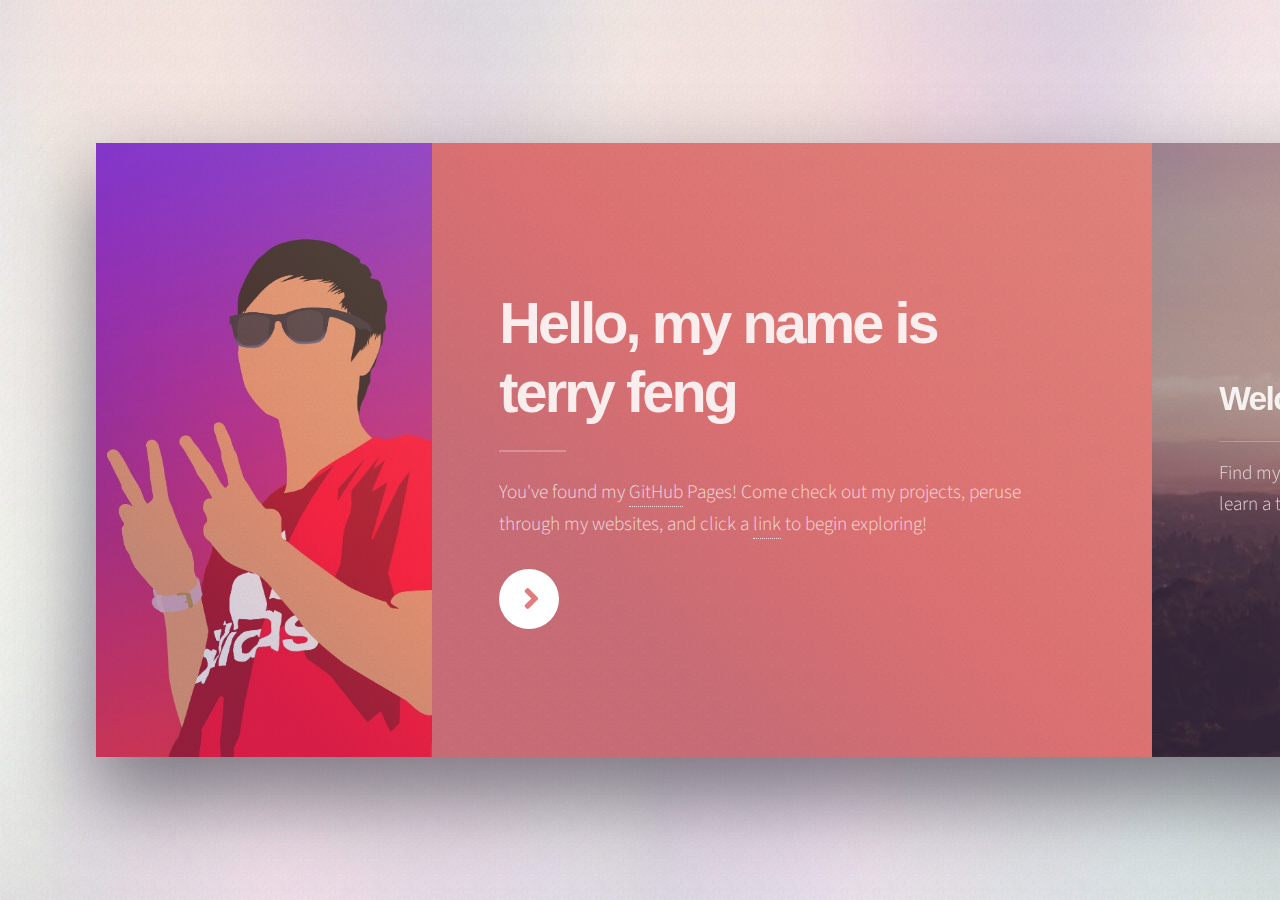
==== index.html @ 30b6f48f "website ui redesign" ====
<!DOCTYPE HTML>
<html lang="en">
<!--
	Ethereal by HTML5 UP
	html5up.net | @ajlkn
	Free for personal and commercial use under the CCA 3.0 license (html5up.net/license)
-->
<html>
	<head>
		<title>terry feng</title>
		<meta charset="utf-8" />
		<meta name="viewport" content="width=device-width, initial-scale=1, user-scalable=no" />
        <link rel="stylesheet" href="assets/css/main.css" />
        <link rel="shortcut icon" type="image/x-icon" href="favicon.ico" />
		<noscript><link rel="stylesheet" href="assets/css/noscript.css" /></noscript>
	</head>
	<body class="is-preload">

		<!-- Page Wrapper -->
			<div id="page-wrapper">

				<!-- Wrapper -->
					<div id="wrapper">

						<!-- Panel (Banner) -->
							<section class="panel banner right">
								<div class="content color2-alt span-3-75">
									<h1 class="major">Hello, my name is<br />
									terry feng</h1>
                                    <p>You've found my <a href="https://github.com/terryzfeng" target="_blank">GitHub</a> Pages! Come check out my projects, peruse through my websites, and click a <a href="#first">link</a> to begin exploring!</p>
									<ul class="actions">
										<li><a href="#first" class="button primary color2 circle icon solid fa-angle-right">Next</a></li>
									</ul>
								</div>
								<div class="image filtered span-1-75" data-position="25% 25%">
									<img src="personal_images/minimal.jpg" alt="minimal profile" />
								</div>
							</section>

						<!-- Panel (Spotlight) -->
							<section class="panel spotlight medium left" id="first">
								<div class="content span-7">
                                    <h2 class="major">Welcome to the Project Gallery!</h2>
                                    <p>Find my latest repositories, check out some of my archived work, or learn a thing or two about me, design, and code!</p>
								</div>
								<div class="image filtered tint span-1-75" data-position="25% 25%">
									<img src="personal_images/bg.jpg" alt="tree on mountain">
								</div>
                            </section>

                        <!-- Panel Websites-->
                            <section class="panel">
								<div class="intro color1">
                                    <h2 class="major">Websites</h2>
                                    <p>Website projects that I've been working on. Everything from ReactJS to just the good ol HTML/CSS.</p>
                                </div>
                            </section>

                            <!-- Panel (Spotlight) -->
							<section class="panel spotlight large left">
								<div class="content span-5">
                                    <h2 class="major">Feed a Star-Nosed Mole</h2>
                                    <strong>A cute browser game powered simply on JavaScript</strong>
                                    <p>Based off the hit classic <em>Whack-a-Mole</em>! Play as Tweedly, the bird, and feed cute, starving, and ever impatient (!) star-nosed moles. Fill up Sam, the worm meter, as you fill up these cute little moles by feeding them worm treats. There's plenty of worms to go around so keep everyone happy! </p>
									<ul class="actions">
										<li><a href="https://terryzfeng.github.io/feed-a-star-nosed-mole" class="button primary color2" target="_blank">Play</a></li>
                                        <li><a href="https://github.com/terryzfeng/feed-a-star-nosed-mole" class="button" target="_blank">GitHub</a></li>
                                    </ul>
								</div>
								<div class="image filtered tinted" data-position="top right">
									<img src="personal_images/feedmole.jpg" alt="" />
								</div>
							</section>
						<!-- Panel (Spotlight) -->
							<section class="panel spotlight large left">
								<div class="content span-5">
                                    <h2 class="major">Dogs for Days!</h2>
                                    <strong>A fun website where AJAX meets Dog API</strong>
                                    <p>A fun website powered by <a href="https://dog.ceo" target="_blank">dog.ceo</a> that will return only the greatest dog pics the internet has to offer. Here's a Poodle! Here's a Daschund! Here's a Corgi! Search by breed, click the button, and fall into the rabbit-hole of <em>Dogs for Days</em>!</p>
									<ul class="actions">
										<li><a href="https://terryzfeng.github.io/dogs-for-days" class="button primary color5" target="_blank">Visit</a></li>
                                        <li><a href="https://github.com/terryzfeng/dogs-for-days" class="button" target="_blank">GitHub</a></li>
                                    </ul>
								</div>
								<div class="image filtered tinted" data-position="top right">
									<img src="personal_images/dogsfordays.jpg" alt="dogs for days" />
								</div>
							</section>

						<!-- Panel CODE -->
							<section class="panel">
								<div class="intro color2">
                                    <h2 class="major">Programs</h2>
                                    <p>Coding projects that I've been working on. Everything from Java to C/C++.</p>
                                <div>
                                </div>

                            </section>

                        <!-- Section -->
                            <section class="panel spotlight large left">
								<div class="content span-5">
                                    <h2 class="major">Dship Psalms Tracker</h2>
                                    <strong>Tracking 150 days for 150 Psalms</strong>
                                    <p>An efficient Java program that uses <a href="https://bible-api.com" target="_blank">bible-api.com</a> and JSON objects to track a daily bible reading plan through the book of Psalms. Automatically updates and fetches new psalm each day in KJV.</p>
									<ul class="actions">
                                        <li><a href="https://github.com/terryzfeng/dship-psalms-tracker" class="button" target="_blank">GitHub</a></li>
                                    </ul>
								</div>
								<div class="image filtered tinted" data-position="top right">
									<img src="personal_images/psalms.png" alt="blurred code" />
								</div>
							</section>

						<!-- Panel -->
							<section class="panel color4-alt">
								<div class="intro color4">
                                    <h2 class="major">Thank You!</h2>
                                    <p>Thanks for checking out my work! If you liked anything, have a comment to share, or would like to get in contact with me, feel free to leave me a message</p>
                                </div>

								<div class="inner columns divided">
									<div class="span-3-25">
										<form method="post" action="https://formspree.io/tzfeng@ucsd.edu">
											<div class="fields">
												<div class="field half">
													<label for="name">Name</label>
													<input type="text" name="name" id="name" />
												</div>
												<div class="field half">
													<label for="email">Email</label>
													<input type="email" name="email" id="email" />
												</div>
												<div class="field">
													<label for="message">Message</label>
													<textarea name="message" id="message" rows="4"></textarea>
												</div>
											</div>
											<ul class="actions">
												<li><input type="submit" value="Send Message" class="button primary" /></li>
											</ul>
										</form>
									</div>
									<div class="span-1-5">
										<ul class="contact-icons color1" id="#last">
											<li class="icon brands fa-linkedin"><a href="https://linkedin.com/in/terry-feng/" target="_blank">@terry-feng</a></li>
                                            <li class="icon brands fa-github"><a href="https://github.com/terryzfeng" target="_blank">@terryzfeng</a></li>
											<li class="icon brands fa-twitter"><a href="https://twitter.com/fenglyfe" target="_blank">@fenglyfe</a></li>
											<li class="icon brands fa-instagram"><a href="https://instagram.com/fenglyfe" target="_blank">@fenglyfe</a></li>
										</ul>
									</div>
								</div>
                            </section>
                            
                            <!-- Panel CLOSING-->
                            <section class="panel spotlight medium left">
								<div class="content span-7">
                                    <h2 class="major">Until next time!</h2>
                                    <p>It was a pleasure having you stop by and check out some of my work! Feel free to follow me on social media or find me wherever else I happen to be on the internet. In the meantime, I'll probably be coding another project, making music, taking pictures, or just hanging out with friends. Thank you again, remember to stay safe and healthy, and I hope you have a lovely day!</p>
                                    <p>&ndash; terry feng</p>
								</div>
								<div class="image filtered tint span-1-75" data-position="25% 25%">
									<img src="personal_images/flowerbg.jpg" alt="flower background">
                                </div>
                            </section>

						

						<!-- Copyright -->
							<div class="copyright">&copy; 2020 terry feng. Design: <a href="https://html5up.net" target="_blank">HTML5 UP</a>.</div>

					</div>

			</div>

		<!-- Scripts -->
			<script src="assets/js/jquery.min.js"></script>
			<script src="assets/js/browser.min.js"></script>
			<script src="assets/js/breakpoints.min.js"></script>
			<script src="assets/js/main.js"></script>

	</body>
</html>
---- assets/css/main.css ----
@import url(fontawesome-all.min.css);
@import url("https://fonts.googleapis.com/css?family=Source+Sans+Pro:300,400,300i,400i");

/*
	Ethereal by HTML5 UP
	html5up.net | @ajlkn
	Free for personal and commercial use under the CCA 3.0 license (html5up.net/license)
*/

html, body, div, span, applet, object,
iframe, h1, h2, h3, h4, h5, h6, p, blockquote,
pre, a, abbr, acronym, address, big, cite,
code, del, dfn, em, img, ins, kbd, q, s, samp,
small, strike, strong, sub, sup, tt, var, b,
u, i, center, dl, dt, dd, ol, ul, li, fieldset,
form, label, legend, table, caption, tbody,
tfoot, thead, tr, th, td, article, aside,
canvas, details, embed, figure, figcaption,
footer, header, hgroup, menu, nav, output, ruby,
section, summary, time, mark, audio, video {
	margin: 0;
	padding: 0;
	border: 0;
	font-size: 100%;
	font: inherit;
	vertical-align: baseline;}

article, aside, details, figcaption, figure,
footer, header, hgroup, menu, nav, section {
	display: block;}

body {
	line-height: 1;
}

ol, ul {
	list-style: none;
}

blockquote, q {
	quotes: none;
}

	blockquote:before, blockquote:after, q:before, q:after {
		content: '';
		content: none;
	}

table {
	border-collapse: collapse;
	border-spacing: 0;
}

body {
	-webkit-text-size-adjust: none;
}

mark {
	background-color: transparent;
	color: inherit;
}

input::-moz-focus-inner {
	border: 0;
	padding: 0;
}

input, select, textarea {
	-moz-appearance: none;
	-webkit-appearance: none;
	-ms-appearance: none;
	appearance: none;
}

/* Page */

	@-moz-keyframes load-spinner {
		0% {
			-moz-transform: rotate(0deg);
			-webkit-transform: rotate(0deg);
			-ms-transform: rotate(0deg);
			transform: rotate(0deg);
		}

		100% {
			-moz-transform: rotate(360deg);
			-webkit-transform: rotate(360deg);
			-ms-transform: rotate(360deg);
			transform: rotate(360deg);
		}
	}

	@-webkit-keyframes load-spinner {
		0% {
			-moz-transform: rotate(0deg);
			-webkit-transform: rotate(0deg);
			-ms-transform: rotate(0deg);
			transform: rotate(0deg);
		}

		100% {
			-moz-transform: rotate(360deg);
			-webkit-transform: rotate(360deg);
			-ms-transform: rotate(360deg);
			transform: rotate(360deg);
		}
	}

	@-ms-keyframes load-spinner {
		0% {
			-moz-transform: rotate(0deg);
			-webkit-transform: rotate(0deg);
			-ms-transform: rotate(0deg);
			transform: rotate(0deg);
		}

		100% {
			-moz-transform: rotate(360deg);
			-webkit-transform: rotate(360deg);
			-ms-transform: rotate(360deg);
			transform: rotate(360deg);
		}
	}

	@keyframes load-spinner {
		0% {
			-moz-transform: rotate(0deg);
			-webkit-transform: rotate(0deg);
			-ms-transform: rotate(0deg);
			transform: rotate(0deg);
		}

		100% {
			-moz-transform: rotate(360deg);
			-webkit-transform: rotate(360deg);
			-ms-transform: rotate(360deg);
			transform: rotate(360deg);
		}
	}

	@-ms-viewport {
		width: device-width;
	}

	html {
		width: 100%;
		height: 100%;
	}

	html {
		box-sizing: border-box;
	}

	*, *:before, *:after {
		box-sizing: inherit;
	}

	body {
		display: -moz-flex;
		display: -webkit-flex;
		display: -ms-flex;
		display: flex;
		-moz-align-items: center;
		-webkit-align-items: center;
		-ms-align-items: center;
		align-items: center;
		-moz-justify-content: -moz-flex-start;
		-webkit-justify-content: -webkit-flex-start;
		-ms-justify-content: -ms-flex-start;
		justify-content: flex-start;
		-ms-overflow-style: scrollbar;
		width: 100%;
		height: 100%;
		min-height: 30rem;
		overflow: hidden;
	}

		body:before {
			-moz-animation: load-spinner 1s infinite linear;
			-webkit-animation: load-spinner 1s infinite linear;
			-ms-animation: load-spinner 1s infinite linear;
			animation: load-spinner 1s infinite linear;
			-moz-transition: opacity 0.25s ease;
			-webkit-transition: opacity 0.25s ease;
			-ms-transition: opacity 0.25s ease;
			transition: opacity 0.25s ease;
			-moz-transition-delay: 0s;
			-webkit-transition-delay: 0s;
			-ms-transition-delay: 0s;
			transition-delay: 0s;
			pointer-events: none;
			content: '';
			display: block;
			position: absolute;
			top: 50%;
			left: 50%;
			width: 4rem;
			height: 4rem;
			margin: -2rem 0 0 -2rem;
			background-image: url("data:image/svg+xml;charset=utf8,%3Csvg xmlns='http://www.w3.org/2000/svg' xmlns:xlink='http://www.w3.org/1999/xlink' width='96px' height='96px' viewBox='0 0 96 96' zoomAndPan='disable'%3E%3Cstyle%3Ecircle %7Bfill: transparent%3B stroke: %232e2b37%3B stroke-width: 1.5px%3B %7D%3C/style%3E%3Cdefs%3E%3CclipPath id='corner'%3E%3Cpolygon points='0,0 48,0 48,48 96,48 96,96 0,96' /%3E%3C/clipPath%3E%3C/defs%3E%3Cg clip-path='url(%23corner)'%3E%3Ccircle cx='48' cy='48' r='32'/%3E%3C/g%3E%3C/svg%3E");
			background-position: center;
			background-repeat: no-repeat;
			background-size: 4rem;
			opacity: 0;
		}

		body:after {
			pointer-events: none;
			content: '';
			display: block;
			position: fixed;
			top: 0;
			left: 0;
			width: 100%;
			height: 100%;
			z-index: -1;
			background-attachment: fixed;
			background-color: #e1e6e1;
			background-image: url("../../images/overlay.png"), url("../../images/bg.jpg");
			background-repeat: repeat, repeat-x;
			background-size: 128px 128px, cover;
		}

		body.is-preload *, body.is-preload *:before, body.is-preload *:after {
			-moz-animation: none !important;
			-webkit-animation: none !important;
			-ms-animation: none !important;
			animation: none !important;
			-moz-transition: none !important;
			-webkit-transition: none !important;
			-ms-transition: none !important;
			transition: none !important;
		}

		body.is-preload:before {
			-moz-transition: opacity 1s ease;
			-webkit-transition: opacity 1s ease;
			-ms-transition: opacity 1s ease;
			transition: opacity 1s ease;
			-moz-transition-delay: 0.75s;
			-webkit-transition-delay: 0.75s;
			-ms-transition-delay: 0.75s;
			transition-delay: 0.75s;
			opacity: 0.25;
		}

	@media screen and (max-width: 736px) {

		html {
			height: auto;
		}

		body {
			height: auto;
			overflow-x: hidden;
			overflow-y: auto;
		}

	}

	@media screen and (max-width: 480px) {

		html, body {
			min-width: 320px;
		}

	}

/* Typography */

	html {
		font-size: 18pt;
		font-size: 1vmax;
	}

		@media screen and (max-width: 1680px) {

			html {
				font-size: 12pt;
				font-size: 1.1vmax;
			}

		}

		@media screen and (max-width: 1280px) {

			html {
				font-size: 11pt;
				font-size: 1.5vmax;
			}

		}

	body, input, select, textarea {
		color: rgba(255, 255, 255, 0.75);
		font-family: "Source Sans Pro", Helvetica, sans-serif;
		font-size: 1rem;
		font-weight: 300;
		line-height: 1.65;
	}

	a {
		-moz-transition: color 0.2s ease-in-out, border-bottom-color 0.2s ease-in-out;
		-webkit-transition: color 0.2s ease-in-out, border-bottom-color 0.2s ease-in-out;
		-ms-transition: color 0.2s ease-in-out, border-bottom-color 0.2s ease-in-out;
		transition: color 0.2s ease-in-out, border-bottom-color 0.2s ease-in-out;
		color: inherit;
		border-bottom: dotted 1px;
		text-decoration: none;
	}

		a:hover {
			border-bottom-color: transparent;
			color: #ffe4b4;
		}

	strong, b {
		color: rgba(255, 255, 255, 0.875);
		font-weight: 400;
	}

	em, i {
		font-style: italic;
	}

	p {
		margin: 0 0 1.5rem 0;
	}

		body.is-ie p {
			width: 100%;
		}
	h1, h2, h3, h4, h5, h6 {
		color: rgba(255, 255, 255, 0.875);
		font-family: Arial, Helvetica, sans-serif;
		font-weight: 700;
		line-height: 1.3;
		margin: 0 0 0.75rem 0;
		letter-spacing: -0.05em;
	}

		h1 a, h2 a, h3 a, h4 a, h5 a, h6 a {
			color: inherit;
			text-decoration: none;
		}

	h1.major, h2.major, h3.major {
		position: relative;
	}

		h1.major:after, h2.major:after, h3.major:after {
			content: '';
			position: absolute;
			left: 0;
			width: 3.5rem;
			height: 0.1rem;
			background-color: rgba(255, 255, 255, 0.25);
		}

	h1 {
		font-size: 3rem;
		line-height: 1.2;
	}

		h1.major {
			margin: 0 0 2.625rem 0;
		}

			h1.major:after {
				bottom: -1.325rem;
			}

	h2 {
		font-size: 1.75rem;
		line-height: 1.2;
	}

		h2.major {
			margin: 0 0 1.9875rem 0;
		}

			h2.major:after {
				bottom: -1.2rem;
			}

	h3 {
		font-size: 1.325rem;
	}

		h3.major {
			margin: 0 0 1.875rem 0;
		}

			h3.major:after {
				bottom: -0.75rem;
			}

	h4 {
		font-size: 1rem;
	}

	h5 {
		font-size: 0.9rem;
	}

	h6 {
		font-size: 0.7rem;
	}

	sub {
		font-size: 0.8rem;
		position: relative;
		top: 0.5rem;
	}

	sup {
		font-size: 0.8rem;
		position: relative;
		top: -0.5rem;
	}

	blockquote {
		border-left: solid 0.25rem rgba(255, 255, 255, 0.25);
		font-style: italic;
		margin: 0 0 1.5rem 0;
		padding: 0.375rem 0 0.375rem 1.5rem;
	}

	code {
		background: rgba(255, 255, 255, 0.075);
		border-radius: 0.25rem;
		font-family: "Courier New", monospace;
		font-size: 0.8rem;
		margin: 0 0.25rem;
		padding: 0.25rem 0.65rem;
	}

	pre {
		-webkit-overflow-scrolling: touch;
		font-family: "Courier New", monospace;
		font-size: 0.8rem;
		margin: 0 0 1.5rem 0;
		white-space: pre-wrap;
	}

		pre code {
			display: block;
			line-height: 1.625;
			padding: 1rem 1.5rem;
			overflow-x: auto;
			margin: 0;
		}

	hr {
		border: 0;
		border-bottom: solid 2px rgba(255, 255, 255, 0.25);
		margin: 1.875rem 0;
	}

	.align-left {
		text-align: left;
	}

	.align-center {
		text-align: center;
	}

	.align-right {
		text-align: right;
	}

	@media screen and (max-width: 736px) {

		html {
			font-size: 12pt;
		}

		h1 {
			font-size: 2.25rem;
			line-height: 1.2;
		}

			h1.major {
				margin: 0 0 2.625rem 0;
			}

				h1.major:after {
					bottom: -1.325rem;
				}

		h2 {
			font-size: 1.5rem;
			line-height: 1.2;
		}

			h2.major {
				margin: 0 0 1.9875rem 0;
			}

				h2.major:after {
					bottom: -1.2rem;
				}

		h3 {
			font-size: 1rem;
		}

			h3.major {
				margin: 0 0 1.875rem 0;
			}

				h3.major:after {
					bottom: -0.75rem;
				}

		h4 {
			font-size: 1rem;
		}

		h5 {
			font-size: 0.9rem;
		}

		h6 {
			font-size: 0.7rem;
		}

		h1 br, h2 br, h3 br, h4 br, h5 br, h6 br {
			display: none;
		}

	}

	@media screen and (max-width: 360px) {

		html {
			font-size: 11pt;
		}

	}

/* Form */

	form {
		margin: 0 0 1.5rem 0;
	}

		form > :last-child {
			margin-bottom: 0;
		}

		form > .fields {
			display: -moz-flex;
			display: -webkit-flex;
			display: -ms-flex;
			display: flex;
			-moz-flex-wrap: wrap;
			-webkit-flex-wrap: wrap;
			-ms-flex-wrap: wrap;
			flex-wrap: wrap;
			width: calc(100% + 3rem);
			margin: -1.5rem 0 1.5rem -1.5rem;
		}

			form > .fields > .field {
				-moz-flex-grow: 0;
				-webkit-flex-grow: 0;
				-ms-flex-grow: 0;
				flex-grow: 0;
				-moz-flex-shrink: 0;
				-webkit-flex-shrink: 0;
				-ms-flex-shrink: 0;
				flex-shrink: 0;
				padding: 1.5rem 0 0 1.5rem;
				width: calc(100% - 1.5rem);
			}

				form > .fields > .field.half {
					width: calc(50% - 0.75rem);
				}

				form > .fields > .field.third {
					width: calc(100%/3 - 0.5rem);
				}

				form > .fields > .field.quarter {
					width: calc(25% - 0.375rem);
				}

		@media screen and (max-width: 736px) {

			form > .fields {
				width: calc(100% + 2.25rem);
				margin: -1.125rem 0 1.5rem -1.125rem;
			}

				form > .fields > .field {
					padding: 1.125rem 0 0 1.125rem;
					width: calc(100% - 1.125rem);
				}

					form > .fields > .field.half {
						width: calc(100% - 1.125rem);
					}

					form > .fields > .field.third {
						width: calc(100% - 1.125rem);
					}

					form > .fields > .field.quarter {
						width: calc(100% - 1.125rem);
					}

		}

	label {
		color: rgba(255, 255, 255, 0.875);
		display: block;
		font-family: Arial, Helvetica, sans-serif;
		font-size: 0.8rem;
		font-weight: 700;
		margin: 0 0 0.4875rem 0;
	}

	input[type="text"],
	input[type="password"],
	input[type="email"],
	input[type="tel"],
	select,
	textarea {
		-moz-appearance: none;
		-webkit-appearance: none;
		-ms-appearance: none;
		appearance: none;
		background: transparent;
		border: solid 2px rgba(255, 255, 255, 0.25);
		border-radius: 0.25rem;
		color: inherit;
		display: block;
		outline: 0;
		padding: 0 0.75rem;
		text-decoration: none;
		width: 100%;
	}

		input[type="text"]:invalid,
		input[type="password"]:invalid,
		input[type="email"]:invalid,
		input[type="tel"]:invalid,
		select:invalid,
		textarea:invalid {
			box-shadow: none;
		}

		input[type="text"]:focus,
		input[type="password"]:focus,
		input[type="email"]:focus,
		input[type="tel"]:focus,
		select:focus,
		textarea:focus {
			border-color: #ffe4b4;
		}

	option {
		background-color: rgba(255, 255, 255, 0.875);
		color: #2e2b37;
	}

	select {
		background-image: url("data:image/svg+xml;charset=utf8,%3Csvg xmlns='http://www.w3.org/2000/svg' width='40' height='40' preserveAspectRatio='none' viewBox='0 0 40 40'%3E%3Cpath d='M9.4,12.3l10.4,10.4l10.4-10.4c0.2-0.2,0.5-0.4,0.9-0.4c0.3,0,0.6,0.1,0.9,0.4l3.3,3.3c0.2,0.2,0.4,0.5,0.4,0.9 c0,0.4-0.1,0.6-0.4,0.9L20.7,31.9c-0.2,0.2-0.5,0.4-0.9,0.4c-0.3,0-0.6-0.1-0.9-0.4L4.3,17.3c-0.2-0.2-0.4-0.5-0.4-0.9 c0-0.4,0.1-0.6,0.4-0.9l3.3-3.3c0.2-0.2,0.5-0.4,0.9-0.4S9.1,12.1,9.4,12.3z' fill='rgba(255, 255, 255, 0.25)' /%3E%3C/svg%3E");
		background-size: 1.25rem;
		background-repeat: no-repeat;
		background-position: calc(100% - 1rem) center;
		height: 2.5rem;
		padding-right: 2.5rem;
		text-overflow: ellipsis;
	}

		select option {
			color: rgba(255, 255, 255, 0.875);
			background: #2e2b37;
		}

		select:focus::-ms-value {
			background-color: transparent;
		}

		select::-ms-expand {
			display: none;
		}

	input[type="text"],
	input[type="password"],
	input[type="email"],
	select {
		height: 2.5rem;
	}

	textarea {
		padding: 0.75rem 1rem;
	}

	input[type="checkbox"],
	input[type="radio"] {
		-moz-appearance: none;
		-webkit-appearance: none;
		-ms-appearance: none;
		appearance: none;
		display: block;
		float: left;
		margin-right: -2rem;
		opacity: 0;
		width: 1rem;
		z-index: -1;
	}

		input[type="checkbox"] + label,
		input[type="radio"] + label {
			text-decoration: none;
			position: relative;
			color: rgba(255, 255, 255, 0.75);
			cursor: pointer;
			display: inline-block;
			font-size: 1rem;
			font-weight: 300;
			margin-bottom: 0;
			padding-left: 2.5rem;
			padding-right: 1rem;
		}

			input[type="checkbox"] + label:before,
			input[type="radio"] + label:before {
				-moz-osx-font-smoothing: grayscale;
				-webkit-font-smoothing: antialiased;
				display: inline-block;
				font-style: normal;
				font-variant: normal;
				text-rendering: auto;
				line-height: 1;
				text-transform: none !important;
				font-family: 'Font Awesome 5 Free';
				font-weight: 900;
			}

			input[type="checkbox"] + label:before,
			input[type="radio"] + label:before {
				content: '';
				display: inline-block;
				font-size: 0.8rem;
				position: absolute;
				top: 0;
				left: 0;
				width: 1.6875rem;
				height: 1.6875rem;
				line-height: 1.6875rem;
				background: rgba(255, 255, 255, 0.075);
				border: solid 1px rgba(255, 255, 255, 0.25);
				border-radius: 0.25rem;
				color: #2e2b37;
				text-align: center;
			}

				body.is-ie input[type="checkbox"] + label:before, body.is-ie
				input[type="radio"] + label:before {
					line-height: 1.5;
				}

		input[type="checkbox"]:checked + label:before,
		input[type="radio"]:checked + label:before {
			content: '\f00c';
			background: rgba(255, 255, 255, 0.875);
			border-color: rgba(255, 255, 255, 0.875);
		}

		input[type="checkbox"]:focus + label:before,
		input[type="radio"]:focus + label:before {
			border-color: #ffe4b4;
			box-shadow: 0 0 0 1px #ffe4b4;
		}

		input[type="checkbox"]:focus:checked + label:before,
		input[type="radio"]:focus:checked + label:before {
			background: #ffe4b4;
		}

		input[type="checkbox"].color1 + label:before,
		input[type="radio"].color1 + label:before {
			color: #726193;
		}

		input[type="checkbox"].color2 + label:before,
		input[type="radio"].color2 + label:before {
			color: #e37b7c;
		}

		input[type="checkbox"].color3 + label:before,
		input[type="radio"].color3 + label:before {
			color: #ffe4b4;
		}

		input[type="checkbox"].color4 + label:before,
		input[type="radio"].color4 + label:before {
			color: #353865;
        }

        input[type="checkbox"].color5 + label:before,
		input[type="radio"].color5 + label:before {
			color: aquamarine;
		}

	input[type="checkbox"] + label:before {
		border-radius: 0.25rem;
	}

	input[type="radio"] + label:before {
		border-radius: 100%;
	}

	::-webkit-input-placeholder {
		color: rgba(255, 255, 255, 0.5) !important;
		opacity: 1.0;
	}

	:-moz-placeholder {
		color: rgba(255, 255, 255, 0.5) !important;
		opacity: 1.0;
	}

	::-moz-placeholder {
		color: rgba(255, 255, 255, 0.5) !important;
		opacity: 1.0;
	}

	:-ms-input-placeholder {
		color: rgba(255, 255, 255, 0.5) !important;
		opacity: 1.0;
	}

/* Icon */

	.icon {
		text-decoration: none;
		position: relative;
		border-bottom: none;
	}

		.icon:before {
			-moz-osx-font-smoothing: grayscale;
			-webkit-font-smoothing: antialiased;
			display: inline-block;
			font-style: normal;
			font-variant: normal;
			text-rendering: auto;
			line-height: 1;
			text-transform: none !important;
			font-family: 'Font Awesome 5 Free';
			font-weight: 400;
		}

		.icon > .label {
			display: none;
		}

		.icon:before {
			line-height: inherit;
		}

		.icon.solid:before {
			font-weight: 900;
		}

		.icon.brands:before {
			font-family: 'Font Awesome 5 Brands';
		}

/* Image */

	.image {
		display: inline-block;
		position: relative;
		border: 0;
	}

		.image.filtered:after {
			background-image: url("../../images/overlay.png"), linear-gradient(45deg, rgba(114, 97, 147, 0.25) 25%, rgba(227, 123, 124, 0.25) 50%, rgba(255, 228, 180, 0.25));
			background-size: 128px 128px, auto;
			pointer-events: none;
			content: '';
			position: absolute;
			top: 0;
			left: 0;
			width: 100%;
			height: 100%;
			opacity: 1;
			z-index: 1;
		}

		.image.filtered.tinted:after {
			background-image: url("../../images/overlay.png"), linear-gradient(45deg, rgba(114, 97, 147, 0.7) 25%, rgba(227, 123, 124, 0.25) 50%, rgba(255, 228, 180, 0.25)), linear-gradient(0deg, rgba(0, 0, 0, 0.125), rgba(0, 0, 0, 0.125));
			background-size: 128px 128px, auto, auto;
		}

		.image[data-position] img {
			-moz-object-fit: cover;
			-webkit-object-fit: cover;
			-ms-object-fit: cover;
			object-fit: cover;
			display: block;
			position: absolute;
			top: 0;
			left: 0;
			width: 100%;
			height: 100%;
		}

		.image[data-position="top left"] img {
			-moz-object-position: top left;
			-webkit-object-position: top left;
			-ms-object-position: top left;
			object-position: top left;
		}

		.image[data-position="top"] img {
			-moz-object-position: top;
			-webkit-object-position: top;
			-ms-object-position: top;
			object-position: top;
		}

		.image[data-position="top right"] img {
			-moz-object-position: top right;
			-webkit-object-position: top right;
			-ms-object-position: top right;
			object-position: top right;
		}

		.image[data-position="right"] img {
			-moz-object-position: right;
			-webkit-object-position: right;
			-ms-object-position: right;
			object-position: right;
		}

		.image[data-position="bottom right"] img {
			-moz-object-position: bottom right;
			-webkit-object-position: bottom right;
			-ms-object-position: bottom right;
			object-position: bottom right;
		}

		.image[data-position="bottom"] img {
			-moz-object-position: bottom;
			-webkit-object-position: bottom;
			-ms-object-position: bottom;
			object-position: bottom;
		}

		.image[data-position="bottom left"] img {
			-moz-object-position: bottom left;
			-webkit-object-position: bottom left;
			-ms-object-position: bottom left;
			object-position: bottom left;
		}

		.image[data-position="left"] img {
			-moz-object-position: left;
			-webkit-object-position: left;
			-ms-object-position: left;
			object-position: left;
		}

		.image[data-position="center"] img {
			-moz-object-position: center;
			-webkit-object-position: center;
			-ms-object-position: center;
			object-position: center;
		}

		.image[data-position="25% 25%"] img {
			-moz-object-position: 25% 25%;
			-webkit-object-position: 25% 25%;
			-ms-object-position: 25% 25%;
			object-position: 25% 25%;
		}

		.image[data-position="75% 25%"] img {
			-moz-object-position: 75% 25%;
			-webkit-object-position: 75% 25%;
			-ms-object-position: 75% 25%;
			object-position: 75% 25%;
		}

		.image[data-position="75% 75%"] img {
			-moz-object-position: 75% 75%;
			-webkit-object-position: 75% 75%;
			-ms-object-position: 75% 75%;
			object-position: 75% 75%;
		}

		.image[data-position="25% 75%"] img {
			-moz-object-position: 25% 75%;
			-webkit-object-position: 25% 75%;
			-ms-object-position: 25% 75%;
			object-position: 25% 75%;
		}

		.image img {
			display: block;
		}

		.image.left, .image.right {
			max-width: 40%;
		}

			.image.left img, .image.right img {
				width: 100%;
			}

		.image.left {
			float: left;
			padding: 0 1.5rem 1rem 0;
			top: 0.25rem;
		}

		.image.right {
			float: right;
			padding: 0 0 1rem 1.5rem;
			top: 0.25rem;
		}

		.image.fit {
			display: block;
			margin: 0 0 1.5rem 0;
			width: 100%;
		}

			.image.fit img {
				width: 100%;
			}

		.image.main {
			display: block;
			margin: 0 0 2.25rem 0;
			width: 100%;
		}

			.image.main img {
				width: 100%;
			}

/* List */

	ol {
		list-style: decimal;
		margin: 0 0 1.5rem 0;
		padding-left: 1.25rem;
	}

		ol li {
			padding-left: 0.25rem;
		}

	ul {
		list-style: disc;
		margin: 0 0 1.5rem 0;
		padding-left: 1rem;
	}

		ul li {
			padding-left: 0.5rem;
		}

		ul.alt {
			list-style: none;
			padding-left: 0;
		}

			ul.alt li {
				border-top: solid 1px rgba(255, 255, 255, 0.25);
				padding: 0.5rem 0;
			}

				ul.alt li:first-child {
					border-top: 0;
					padding-top: 0;
				}

	dl {
		margin: 0 0 1.5rem 0;
	}

		dl dt {
			display: block;
			font-weight: 400;
			margin: 0 0 0.75rem 0;
		}

		dl dd {
			margin-left: 1.5rem;
		}

/* Actions */

	ul.actions {
		display: -moz-flex;
		display: -webkit-flex;
		display: -ms-flex;
		display: flex;
		cursor: default;
		list-style: none;
		margin-left: -0.75rem;
		padding-left: 0;
	}

		ul.actions li {
			padding: 0 0 0 0.75rem;
			vertical-align: middle;
		}

		ul.actions.special {
			-moz-justify-content: center;
			-webkit-justify-content: center;
			-ms-justify-content: center;
			justify-content: center;
			width: 100%;
			margin-left: 0;
		}

			ul.actions.special li:first-child {
				padding-left: 0;
			}

		ul.actions.stacked {
			-moz-flex-direction: column;
			-webkit-flex-direction: column;
			-ms-flex-direction: column;
			flex-direction: column;
			margin-left: 0;
		}

			ul.actions.stacked li {
				padding: 0.975rem 0 0 0;
			}

				ul.actions.stacked li:first-child {
					padding-top: 0;
				}

		ul.actions.fit {
			width: calc(100% + 0.75rem);
		}

			ul.actions.fit li {
				-moz-flex-grow: 1;
				-webkit-flex-grow: 1;
				-ms-flex-grow: 1;
				flex-grow: 1;
				-moz-flex-shrink: 1;
				-webkit-flex-shrink: 1;
				-ms-flex-shrink: 1;
				flex-shrink: 1;
				width: 100%;
			}

				ul.actions.fit li > * {
					width: 100%;
				}

			ul.actions.fit.stacked {
				width: 100%;
			}

/* Icons */

	ul.icons {
		cursor: default;
		list-style: none;
		padding-left: 0;
	}

		ul.icons li {
			display: inline-block;
			padding: 0 1rem 0 0;
		}

			ul.icons li:last-child {
				padding-right: 0;
			}

			ul.icons li .icon:before {
				font-size: 1.25em;
			}

/* Grid Icons */

	ul.grid-icons {
		display: -moz-flex;
		display: -webkit-flex;
		display: -ms-flex;
		display: flex;
		-moz-flex-wrap: wrap;
		-webkit-flex-wrap: wrap;
		-ms-flex-wrap: wrap;
		flex-wrap: wrap;
		-moz-justify-content: center;
		-webkit-justify-content: center;
		-ms-justify-content: center;
		justify-content: center;
		list-style: none;
		margin: 0 0 1.5rem 0;
		padding-left: 0;
	}

		ul.grid-icons .icon {
			display: block;
			position: relative;
			width: 100%;
			text-align: center;
		}

			ul.grid-icons .icon:before {
				display: block;
				width: 6rem;
				height: 6rem;
				line-height: 6rem;
				border-radius: 6rem;
				box-shadow: inset 0 0 0 2px rgba(255, 255, 255, 0.25);
				font-size: 2.5rem;
				margin: 0 auto;
				text-align: center;
			}

				body.is-ie ul.grid-icons .icon:before {
					line-height: 2.375;
				}

		ul.grid-icons > li {
			-moz-flex-grow: 0;
			-webkit-flex-grow: 0;
			-ms-flex-grow: 0;
			flex-grow: 0;
			-moz-flex-shrink: 0;
			-webkit-flex-shrink: 0;
			-ms-flex-shrink: 0;
			flex-shrink: 0;
			position: relative;
			margin: 1.5rem 0 0 1.5rem;
			padding-left: 0;
		}

		ul.grid-icons.connected > li:before {
			content: '';
			display: block;
			position: absolute;
			width: 1.5rem;
			height: 2px;
			top: 50%;
			left: -1.5rem;
			background-color: rgba(255, 255, 255, 0.25);
		}

		ul.grid-icons.connected > li:after {
			content: '';
			display: block;
			position: absolute;
			width: 2px;
			height: 1.5rem;
			top: -1.5rem;
			left: 50%;
			background-color: rgba(255, 255, 255, 0.25);
		}

		ul.grid-icons.two {
			width: 14rem;
		}

			ul.grid-icons.two > li:nth-child(-n + 2) {
				margin-top: 0;
			}

				ul.grid-icons.two > li:nth-child(-n + 2):after {
					display: none;
				}

			ul.grid-icons.two > li:nth-child(2n - 1) {
				margin-left: 0;
			}

				ul.grid-icons.two > li:nth-child(2n - 1):before {
					display: none;
				}

		ul.grid-icons.three {
			width: 21.5rem;
		}

			ul.grid-icons.three > li:nth-child(-n + 3) {
				margin-top: 0;
			}

				ul.grid-icons.three > li:nth-child(-n + 3):after {
					display: none;
				}

			ul.grid-icons.three > li:nth-child(3n - 2) {
				margin-left: 0;
			}

				ul.grid-icons.three > li:nth-child(3n - 2):before {
					display: none;
				}

		ul.grid-icons.four {
			width: 29rem;
		}

			ul.grid-icons.four > li:nth-child(-n + 4) {
				margin-top: 0;
			}

				ul.grid-icons.four > li:nth-child(-n + 4):after {
					display: none;
				}

			ul.grid-icons.four > li:nth-child(4n - 3) {
				margin-left: 0;
			}

				ul.grid-icons.four > li:nth-child(4n - 3):before {
					display: none;
				}

		@media screen and (max-width: 736px) {

			ul.grid-icons {
				-moz-justify-content: -moz-flex-start;
				-webkit-justify-content: -webkit-flex-start;
				-ms-justify-content: -ms-flex-start;
				justify-content: flex-start;
				width: 100% !important;
				margin: -1rem 0 1.5rem -1rem;
			}

				ul.grid-icons .icon:before {
					width: 4.5rem;
					height: 4.5rem;
					line-height: 4.5rem;
					font-size: 1.75rem;
				}

				ul.grid-icons > li {
					margin: 1rem 0 0 1rem !important;
				}

					ul.grid-icons > li:before {
						display: none !important;
					}

					ul.grid-icons > li:after {
						display: none !important;
					}

		}

/* Contact Icons */

	ul.contact-icons {
		list-style: none;
		padding-left: 0;
	}

		ul.contact-icons > li {
			margin: 1.25rem 0 0 0;
			padding-left: 0;
		}

			ul.contact-icons > li:before {
				display: inline-block;
				width: 2.25rem;
				height: 2.25rem;
				line-height: 2.25rem;
				border-radius: 2.25rem;
				background-color: white;
				color: #2e2b37;
				cursor: default;
				font-size: 1.125rem;
				margin-right: 1rem;
				text-align: center;
				vertical-align: middle;
			}

				body.is-ie ul.contact-icons > li:before {
					line-height: 2.125;
				}

			ul.contact-icons > li a {
				border-bottom: 0;
			}

		ul.contact-icons.color1 > li:before {
			color: #726193;
		}

		ul.contact-icons.color2 > li:before {
			color: #e37b7c;
		}

		ul.contact-icons.color3 > li:before {
			color: #ffe4b4;
		}

		ul.contact-icons.color4 > li:before {
			color: #353865;
		}
        
        ul.contact-icons.color5 > li:before {
            color: aquamarine;
		}

/* Table */

	.table-wrapper {
		-webkit-overflow-scrolling: touch;
		overflow-x: auto;
	}

	table {
		margin: 0 0 1.5rem 0;
		width: 100%;
	}

		table tbody tr {
			border: solid 1px rgba(255, 255, 255, 0.25);
			border-left: 0;
			border-right: 0;
		}

			table tbody tr:nth-child(2n + 1) {
				background-color: rgba(255, 255, 255, 0.075);
			}

		table td {
			padding: 0.75rem 0.75rem;
		}

		table th {
			color: rgba(255, 255, 255, 0.875);
			font-size: 0.9rem;
			font-weight: 400;
			padding: 0 0.75rem 0.75rem 0.75rem;
			text-align: left;
		}

		table thead {
			border-bottom: solid 2px rgba(255, 255, 255, 0.25);
		}

		table tfoot {
			border-top: solid 2px rgba(255, 255, 255, 0.25);
		}

		table.alt {
			border-collapse: separate;
		}

			table.alt tbody tr td {
				border: solid 1px rgba(255, 255, 255, 0.25);
				border-left-width: 0;
				border-top-width: 0;
			}

				table.alt tbody tr td:first-child {
					border-left-width: 1px;
				}

			table.alt tbody tr:first-child td {
				border-top-width: 1px;
			}

			table.alt thead {
				border-bottom: 0;
			}

			table.alt tfoot {
				border-top: 0;
			}

/* Button */

	input[type="submit"],
	input[type="reset"],
	input[type="button"],
	button,
	.button {
		-moz-appearance: none;
		-webkit-appearance: none;
		-ms-appearance: none;
		appearance: none;
		-moz-transition: background-color 0.2s ease-in-out, box-shadow 0.2s ease-in-out, color 0.2s ease-in-out;
		-webkit-transition: background-color 0.2s ease-in-out, box-shadow 0.2s ease-in-out, color 0.2s ease-in-out;
		-ms-transition: background-color 0.2s ease-in-out, box-shadow 0.2s ease-in-out, color 0.2s ease-in-out;
		transition: background-color 0.2s ease-in-out, box-shadow 0.2s ease-in-out, color 0.2s ease-in-out;
		background-color: transparent;
		border: 0;
		border-radius: 0.25rem;
		box-shadow: inset 0 0 0 2px rgba(255, 255, 255, 0.25);
		color: rgba(255, 255, 255, 0.875) !important;
		cursor: pointer;
		display: inline-block;
		font-family: Arial, Helvetica, sans-serif;
		font-size: 0.6rem;
		font-weight: 700;
		height: 2.75rem;
		letter-spacing: 0.15rem;
		line-height: 2.75rem;
		padding: 0 1.5rem 0 1.65rem;
		text-align: center;
		text-decoration: none;
		text-transform: uppercase;
		white-space: nowrap;
	}

		input[type="submit"]:hover,
		input[type="reset"]:hover,
		input[type="button"]:hover,
		button:hover,
		.button:hover {
			box-shadow: inset 0 0 0 2px #ffe4b4;
			color: #ffe4b4 !important;
		}

		input[type="submit"]:active,
		input[type="reset"]:active,
		input[type="button"]:active,
		button:active,
		.button:active {
			background-color: rgba(255, 228, 180, 0.125);
		}

		input[type="submit"].icon:before,
		input[type="reset"].icon:before,
		input[type="button"].icon:before,
		button.icon:before,
		.button.icon:before {
			display: inline-block;
			position: relative;
			top: -0.075rem;
			vertical-align: middle;
			font-size: 0.8rem;
			margin: 0 0.375rem 0 -0.325rem;
		}

		input[type="submit"].icon.circle,
		input[type="reset"].icon.circle,
		input[type="button"].icon.circle,
		button.icon.circle,
		.button.icon.circle {
			position: relative;
			width: 3.125rem;
			height: 3.125rem;
			line-height: 3.125rem;
			text-indent: 3.125rem;
			border-radius: 100%;
			overflow: hidden;
			padding: 0;
			letter-spacing: 0;
		}

			input[type="submit"].icon.circle:before,
			input[type="reset"].icon.circle:before,
			input[type="button"].icon.circle:before,
			button.icon.circle:before,
			.button.icon.circle:before {
				display: block;
				position: absolute;
				top: 0;
				left: 0;
				width: inherit;
				height: inherit;
				font-size: 1.25rem;
				line-height: inherit;
				margin: 0;
				text-indent: 0;
			}

			input[type="submit"].icon.circle.fa-angle-left:before,
			input[type="reset"].icon.circle.fa-angle-left:before,
			input[type="button"].icon.circle.fa-angle-left:before,
			button.icon.circle.fa-angle-left:before,
			.button.icon.circle.fa-angle-left:before {
				position: relative;
				left: -0.1rem;
				font-size: 1.75rem;
			}

			input[type="submit"].icon.circle.fa-angle-right:before,
			input[type="reset"].icon.circle.fa-angle-right:before,
			input[type="button"].icon.circle.fa-angle-right:before,
			button.icon.circle.fa-angle-right:before,
			.button.icon.circle.fa-angle-right:before {
				position: relative;
				left: 0.1rem;
				font-size: 1.75rem;
			}

		input[type="submit"].fit,
		input[type="reset"].fit,
		input[type="button"].fit,
		button.fit,
		.button.fit {
			width: 100%;
		}

		input[type="submit"].small,
		input[type="reset"].small,
		input[type="button"].small,
		button.small,
		.button.small {
			font-size: 0.4rem;
			height: 1.875rem;
			line-height: 1.875rem;
			padding: 0 1.25rem 0 1.4rem;
		}

		input[type="submit"].large,
		input[type="reset"].large,
		input[type="button"].large,
		button.large,
		.button.large {
			font-size: 0.8rem;
			height: 3.3125rem;
			line-height: 3.3125rem;
			padding: 0 2rem 0 2.15rem;
		}

		input[type="submit"].primary,
		input[type="reset"].primary,
		input[type="button"].primary,
		button.primary,
		.button.primary {
			background-color: white;
			box-shadow: none;
			color: #2e2b37 !important;
		}

			input[type="submit"].primary.color1,
			input[type="reset"].primary.color1,
			input[type="button"].primary.color1,
			button.primary.color1,
			.button.primary.color1 {
				color: #726193 !important;
			}

			input[type="submit"].primary.color2,
			input[type="reset"].primary.color2,
			input[type="button"].primary.color2,
			button.primary.color2,
			.button.primary.color2 {
				color: #e37b7c !important;
			}

			input[type="submit"].primary.color3,
			input[type="reset"].primary.color3,
			input[type="button"].primary.color3,
			button.primary.color3,
			.button.primary.color3 {
				color: #ffe4b4 !important;
			}

			input[type="submit"].primary.color4,
			input[type="reset"].primary.color4,
			input[type="button"].primary.color4,
			button.primary.color4,
			.button.primary.color4 {
				color: #353865 !important;
            }

			input[type="submit"].primary.color5,
			input[type="reset"].primary.color5,
			input[type="button"].primary.color5,
			button.primary.color5,
			.button.primary.color5 {
				color: aquamarine !important;
			}

			input[type="submit"].primary:hover,
			input[type="reset"].primary:hover,
			input[type="button"].primary:hover,
			button.primary:hover,
			.button.primary:hover {
				background-color: #ffe4b4;
			}

			input[type="submit"].primary:active,
			input[type="reset"].primary:active,
			input[type="button"].primary:active,
			button.primary:active,
			.button.primary:active {
				background-color: #fdd997;
			}

		input[type="submit"].disabled, input[type="submit"]:disabled,
		input[type="reset"].disabled,
		input[type="reset"]:disabled,
		input[type="button"].disabled,
		input[type="button"]:disabled,
		button.disabled,
		button:disabled,
		.button.disabled,
		.button:disabled {
			pointer-events: none;
			cursor: default;
			opacity: 0.5;
		}

/* Gallery */

	@-moz-keyframes gallery-modal-spinner {
		0% {
			-moz-transform: rotate(0deg);
			-webkit-transform: rotate(0deg);
			-ms-transform: rotate(0deg);
			transform: rotate(0deg);
		}

		100% {
			-moz-transform: rotate(360deg);
			-webkit-transform: rotate(360deg);
			-ms-transform: rotate(360deg);
			transform: rotate(360deg);
		}
	}

	@-webkit-keyframes gallery-modal-spinner {
		0% {
			-moz-transform: rotate(0deg);
			-webkit-transform: rotate(0deg);
			-ms-transform: rotate(0deg);
			transform: rotate(0deg);
		}

		100% {
			-moz-transform: rotate(360deg);
			-webkit-transform: rotate(360deg);
			-ms-transform: rotate(360deg);
			transform: rotate(360deg);
		}
	}

	@-ms-keyframes gallery-modal-spinner {
		0% {
			-moz-transform: rotate(0deg);
			-webkit-transform: rotate(0deg);
			-ms-transform: rotate(0deg);
			transform: rotate(0deg);
		}

		100% {
			-moz-transform: rotate(360deg);
			-webkit-transform: rotate(360deg);
			-ms-transform: rotate(360deg);
			transform: rotate(360deg);
		}
	}

	@keyframes gallery-modal-spinner {
		0% {
			-moz-transform: rotate(0deg);
			-webkit-transform: rotate(0deg);
			-ms-transform: rotate(0deg);
			transform: rotate(0deg);
		}

		100% {
			-moz-transform: rotate(360deg);
			-webkit-transform: rotate(360deg);
			-ms-transform: rotate(360deg);
			transform: rotate(360deg);
		}
	}

	.gallery {
		-moz-align-items: -moz-stretch;
		-webkit-align-items: -webkit-stretch;
		-ms-align-items: -ms-stretch;
		align-items: stretch;
		display: -moz-flex;
		display: -webkit-flex;
		display: -ms-flex;
		display: flex;
		height: 100%;
	}

		.gallery > * {
			width: 20rem;
			height: 100%;
		}

		.gallery .image {
			display: block;
			position: relative;
			border-bottom: 0;
			overflow: hidden;
		}

			.gallery .image img {
				-moz-transition: -moz-transform 0.2s ease-in-out;
				-webkit-transition: -webkit-transform 0.2s ease-in-out;
				-ms-transition: -ms-transform 0.2s ease-in-out;
				transition: transform 0.2s ease-in-out;
			}

			.gallery .image:after {
				-moz-transition: opacity 0.2s ease-in-out;
				-webkit-transition: opacity 0.2s ease-in-out;
				-ms-transition: opacity 0.2s ease-in-out;
				transition: opacity 0.2s ease-in-out;
			}

			.gallery .image:hover img {
				-moz-transform: scale(1.025);
				-webkit-transform: scale(1.025);
				-ms-transform: scale(1.025);
				transform: scale(1.025);
			}

			.gallery .image:hover:after {
				opacity: 0;
			}

		.gallery .group {
			display: -moz-flex;
			display: -webkit-flex;
			display: -ms-flex;
			display: flex;
			-moz-flex-wrap: wrap;
			-webkit-flex-wrap: wrap;
			-ms-flex-wrap: wrap;
			flex-wrap: wrap;
		}

			.gallery .group > * {
				height: 50%;
			}

		.gallery .modal {
			display: -moz-flex;
			display: -webkit-flex;
			display: -ms-flex;
			display: flex;
			-moz-align-items: center;
			-webkit-align-items: center;
			-ms-align-items: center;
			align-items: center;
			-moz-justify-content: center;
			-webkit-justify-content: center;
			-ms-justify-content: center;
			justify-content: center;
			pointer-events: none;
			-moz-user-select: none;
			-webkit-user-select: none;
			-ms-user-select: none;
			user-select: none;
			-moz-transition: opacity 0.5s ease, visibility 0.5s, z-index 0.5s;
			-webkit-transition: opacity 0.5s ease, visibility 0.5s, z-index 0.5s;
			-ms-transition: opacity 0.5s ease, visibility 0.5s, z-index 0.5s;
			transition: opacity 0.5s ease, visibility 0.5s, z-index 0.5s;
			-webkit-tap-highlight-color: rgba(0, 0, 0, 0);
			position: fixed;
			top: 0;
			left: 0;
			width: 100%;
			height: 100%;
			background-color: rgba(46, 43, 55, 0.875);
			opacity: 0;
			outline: 0;
			visibility: none;
			z-index: 0;
		}

			.gallery .modal:before {
				-moz-animation: gallery-modal-spinner 1s infinite linear;
				-webkit-animation: gallery-modal-spinner 1s infinite linear;
				-ms-animation: gallery-modal-spinner 1s infinite linear;
				animation: gallery-modal-spinner 1s infinite linear;
				-moz-transition: opacity 0.25s ease;
				-webkit-transition: opacity 0.25s ease;
				-ms-transition: opacity 0.25s ease;
				transition: opacity 0.25s ease;
				-moz-transition-delay: 0.5s;
				-webkit-transition-delay: 0.5s;
				-ms-transition-delay: 0.5s;
				transition-delay: 0.5s;
				content: '';
				display: block;
				position: absolute;
				top: 50%;
				left: 50%;
				width: 4rem;
				height: 4rem;
				margin: -2rem 0 0 -2rem;
				background-image: url("data:image/svg+xml;charset=utf8,%3Csvg xmlns='http://www.w3.org/2000/svg' xmlns:xlink='http://www.w3.org/1999/xlink' width='96px' height='96px' viewBox='0 0 96 96' zoomAndPan='disable'%3E%3Cstyle%3Ecircle %7Bfill: transparent%3B stroke: rgba(255, 255, 255, 0.875)%3B stroke-width: 1.5px%3B %7D%3C/style%3E%3Cdefs%3E%3CclipPath id='corner'%3E%3Cpolygon points='0,0 48,0 48,48 96,48 96,96 0,96' /%3E%3C/clipPath%3E%3C/defs%3E%3Cg clip-path='url(%23corner)'%3E%3Ccircle cx='48' cy='48' r='32'/%3E%3C/g%3E%3C/svg%3E");
				background-position: center;
				background-repeat: no-repeat;
				background-size: 4rem;
				opacity: 0;
			}

			.gallery .modal:after {
				content: '';
				display: block;
				position: absolute;
				top: 0.5rem;
				right: 0.5rem;
				width: 4rem;
				height: 4rem;
				background-image: url("data:image/svg+xml;charset=utf8,%3Csvg xmlns='http://www.w3.org/2000/svg' xmlns:xlink='http://www.w3.org/1999/xlink' width='64px' height='64px' viewBox='0 0 64 64' zoomAndPan='disable'%3E%3Cstyle%3Eline %7Bstroke: rgba(255, 255, 255, 0.875)%3Bstroke-width: 1.5px%3B%7D%3C/style%3E%3Cline x1='20' y1='20' x2='44' y2='44' /%3E%3Cline x1='20' y1='44' x2='44' y2='20' /%3E%3C/svg%3E");
				background-position: center;
				background-repeat: no-repeat;
				background-size: 3rem;
				cursor: pointer;
			}

			.gallery .modal .inner {
				-moz-transform: translateY(0.75rem);
				-webkit-transform: translateY(0.75rem);
				-ms-transform: translateY(0.75rem);
				transform: translateY(0.75rem);
				-moz-transition: opacity 0.25s ease, -moz-transform 0.25s ease;
				-webkit-transition: opacity 0.25s ease, -webkit-transform 0.25s ease;
				-ms-transition: opacity 0.25s ease, -ms-transform 0.25s ease;
				transition: opacity 0.25s ease, transform 0.25s ease;
				opacity: 0;
			}

				.gallery .modal .inner img {
					display: block;
					max-width: 90vw;
					max-height: 85vh;
					box-shadow: 0 1rem 3rem 0 rgba(0, 0, 0, 0.35);
				}

			.gallery .modal.visible {
				pointer-events: auto;
				opacity: 1;
				visibility: visible;
				z-index: 11000;
			}

				.gallery .modal.visible:before {
					opacity: 1;
				}

			.gallery .modal.loaded .inner {
				-moz-transform: translateY(0);
				-webkit-transform: translateY(0);
				-ms-transform: translateY(0);
				transform: translateY(0);
				-moz-transition: opacity 0.5s ease, -moz-transform 0.5s ease;
				-webkit-transition: opacity 0.5s ease, -webkit-transform 0.5s ease;
				-ms-transition: opacity 0.5s ease, -ms-transform 0.5s ease;
				transition: opacity 0.5s ease, transform 0.5s ease;
				opacity: 1;
			}

			.gallery .modal.loaded:before {
				-moz-transition-delay: 0s;
				-webkit-transition-delay: 0s;
				-ms-transition-delay: 0s;
				transition-delay: 0s;
				opacity: 0;
			}

	@media screen and (max-width: 980px) {

		.gallery .modal .inner img {
			max-width: 100vw;
		}

	}

	@media screen and (max-width: 736px) {

		.gallery {
			-moz-flex-direction: column;
			-webkit-flex-direction: column;
			-ms-flex-direction: column;
			flex-direction: column;
			height: auto;
		}

			.gallery > * {
				height: auto;
				width: 100%;
			}

			.gallery .image {
				width: 100%;
				height: 40rem;
			}

			.gallery .group .span-0-25 {
				width: 8.33333%;
			}

			.gallery .group .span-0-5 {
				width: 16.66666%;
			}

			.gallery .group .span-0-75 {
				width: 25.0%;
			}

			.gallery .group .span-1 {
				width: 33.33333%;
			}

			.gallery .group .span-1-25 {
				width: 41.66666%;
			}

			.gallery .group .span-1-5 {
				width: 49.99999%;
			}

			.gallery .group .span-1-75 {
				width: 58.33333%;
			}

			.gallery .group .span-2 {
				width: 66.66666%;
			}

			.gallery .group .span-2-25 {
				width: 74.99999%;
			}

			.gallery .group .span-2-5 {
				width: 83.33332%;
			}

			.gallery .group .span-2-75 {
				width: 91.66666%;
			}

			.gallery .group .span-3 {
				width: 99.99999%;
			}

			.gallery .group .span-3-25 {
				width: 108.33332%;
			}

			.gallery .group .span-3-5 {
				width: 116.66665%;
			}

			.gallery .group .span-3-75 {
				width: 124.99999%;
			}

			.gallery .group .span-4 {
				width: 133.33332%;
			}

			.gallery .group .span-4-25 {
				width: 141.66665%;
			}

			.gallery .group .span-4-5 {
				width: 149.99998%;
			}

			.gallery .group .span-4-75 {
				width: 158.33332%;
			}

			.gallery .group .span-5 {
				width: 166.66665%;
			}

			.gallery .group .span-5-25 {
				width: 174.99998%;
			}

			.gallery .group .span-5-5 {
				width: 183.33331%;
			}

			.gallery .group .span-5-75 {
				width: 191.66665%;
			}

			.gallery .group .span-6 {
				width: 199.99998%;
			}

			.gallery .group .span-6-25 {
				width: 208.33331%;
			}

			.gallery .group .span-6-5 {
				width: 216.66664%;
			}

			.gallery .group .span-6-75 {
				width: 224.99998%;
			}

			.gallery .group .span-7 {
				width: 233.33331%;
			}

			.gallery .group .span-7-25 {
				width: 241.66664%;
			}

			.gallery .group .span-7-5 {
				width: 249.99997%;
			}

			.gallery .group .span-7-75 {
				width: 258.33331%;
			}

			.gallery .group .span-8 {
				width: 266.66664%;
			}

			.gallery .group .span-8-25 {
				width: 274.99997%;
			}

			.gallery .group .span-8-5 {
				width: 283.3333%;
			}

			.gallery .group .span-8-75 {
				width: 291.66664%;
			}

			.gallery .group .span-9 {
				width: 299.99997%;
			}

			.gallery .group .span-9-25 {
				width: 308.3333%;
			}

			.gallery .group .span-9-5 {
				width: 316.66663%;
			}

			.gallery .group .span-9-75 {
				width: 324.99997%;
			}

			.gallery .group .span-10 {
				width: 333.3333%;
			}

			.gallery .group .image {
				height: 20rem;
			}

	}

	@media screen and (max-width: 480px) {

		.gallery .image {
			height: 30rem;
		}

		.gallery .group .image {
			height: 12.5rem;
		}

	}

/* Panel */

	.panel {
		display: -moz-flex;
		display: -webkit-flex;
		display: -ms-flex;
		display: flex;
		-moz-flex-grow: 0;
		-webkit-flex-grow: 0;
		-ms-flex-grow: 0;
		flex-grow: 0;
		-moz-flex-shrink: 0;
		-webkit-flex-shrink: 0;
		-ms-flex-shrink: 0;
		flex-shrink: 0;
		-moz-justify-content: center;
		-webkit-justify-content: center;
		-ms-justify-content: center;
		justify-content: center;
		-moz-align-items: -moz-stretch;
		-webkit-align-items: -webkit-stretch;
		-ms-align-items: -ms-stretch;
		align-items: stretch;
		height: 100%;
		overflow-x: hidden;
		overflow-y: auto;
	}

		.panel > * {
			position: relative;
			min-width: 10rem;
		}

			.panel > *.color0 {
				background-image: url("../../images/overlay.png"), linear-gradient(45deg, #726193 20%, #e37b7c 60%, #ffe4b4);
				background-size: 128px 128px, auto;
			}

			.panel > *.color1 {
				background-image: url("../../images/overlay.png"), linear-gradient(45deg, rgba(114, 97, 147, 0.25) 25%, rgba(227, 123, 124, 0.25) 50%, rgba(255, 228, 180, 0.25));
				background-size: 128px 128px, auto;
				background-color: #726193;
			}

			.panel > *.color2 {
				background-image: url("../../images/overlay.png"), linear-gradient(45deg, rgba(114, 97, 147, 0.25) 25%, rgba(227, 123, 124, 0.25) 50%, rgba(255, 228, 180, 0.25));
				background-size: 128px 128px, auto;
				background-color: #e37b7c;
			}

			.panel > *.color3 {
				background-image: url("../../images/overlay.png"), linear-gradient(45deg, rgba(114, 97, 147, 0.25) 25%, rgba(227, 123, 124, 0.25) 50%, rgba(255, 228, 180, 0.25));
				background-size: 128px 128px, auto;
				background-color: #ffe4b4;
			}

			.panel > *.color4 {
				background-image: url("../../images/overlay.png"), linear-gradient(45deg, rgba(114, 97, 147, 0.25) 25%, rgba(227, 123, 124, 0.25) 50%, rgba(255, 228, 180, 0.25));
				background-size: 128px 128px, auto;
				background-color: #353865;
            }

			.panel > *.color5 {
				background-image: url("../../images/overlay.png"), linear-gradient(45deg, rgba(114, 97, 147, 0.25) 25%, rgba(227, 123, 124, 0.25) 50%, rgba(255, 228, 180, 0.25));
				background-size: 128px 128px, auto;
				background-color: aquamarine;
			}

			.panel > *.color1-alt {
				background-image: url("../../images/overlay.png"), linear-gradient(45deg, rgba(114, 97, 147, 0.175) 25%, rgba(227, 123, 124, 0.175) 50%, rgba(255, 228, 180, 0.175));
				background-size: 128px 128px, auto;
				background-color: #6c5e86;
			}

			.panel > *.color2-alt {
				background-image: url("../../images/overlay.png"), linear-gradient(45deg, rgba(114, 97, 147, 0.175) 25%, rgba(227, 123, 124, 0.175) 50%, rgba(255, 228, 180, 0.175));
				background-size: 128px 128px, auto;
				background-color: #de7172;
			}

			.panel > *.color3-alt {
				background-image: url("../../images/overlay.png"), linear-gradient(45deg, rgba(114, 97, 147, 0.175) 25%, rgba(227, 123, 124, 0.175) 50%, rgba(255, 228, 180, 0.175));
				background-size: 128px 128px, auto;
				background-color: #fedea6;
			}

			.panel > *.color4-alt {
				background-image: url("../../images/overlay.png"), linear-gradient(45deg, rgba(114, 97, 147, 0.175) 25%, rgba(227, 123, 124, 0.175) 50%, rgba(255, 228, 180, 0.175));
				background-size: 128px 128px, auto;
				background-color: #323459;
			}

		.panel > .intro {
			padding: 3.5rem 3.5rem 2rem 3.5rem ;
			display: -moz-flex;
			display: -webkit-flex;
			display: -ms-flex;
			display: flex;
			-moz-flex-grow: 0;
			-webkit-flex-grow: 0;
			-ms-flex-grow: 0;
			flex-grow: 0;
			-moz-flex-shrink: 0;
			-webkit-flex-shrink: 0;
			-ms-flex-shrink: 0;
			flex-shrink: 0;
			-moz-justify-content: center;
			-webkit-justify-content: center;
			-ms-justify-content: center;
			justify-content: center;
			-moz-align-items: -moz-flex-start;
			-webkit-align-items: -webkit-flex-start;
			-ms-align-items: -ms-flex-start;
			align-items: flex-start;
			-moz-flex-direction: column;
			-webkit-flex-direction: column;
			-ms-flex-direction: column;
			flex-direction: column;
			width: 22rem;
		}

			.panel > .intro.joined {
				width: 18.5rem;
				padding-right: 0;
			}

				.panel > .intro.joined + .inner {
					padding-left: 2.625rem;
				}

		.panel > .inner {
			padding: 3.5rem 3.5rem 2rem 3.5rem ;
			display: -moz-flex;
			display: -webkit-flex;
			display: -ms-flex;
			display: flex;
			-moz-flex-grow: 1;
			-webkit-flex-grow: 1;
			-ms-flex-grow: 1;
			flex-grow: 1;
			-moz-flex-shrink: 1;
			-webkit-flex-shrink: 1;
			-ms-flex-shrink: 1;
			flex-shrink: 1;
			-moz-justify-content: center;
			-webkit-justify-content: center;
			-ms-justify-content: center;
			justify-content: center;
			-moz-align-items: -moz-flex-start;
			-webkit-align-items: -webkit-flex-start;
			-ms-align-items: -ms-flex-start;
			align-items: flex-start;
			-moz-flex-direction: column;
			-webkit-flex-direction: column;
			-ms-flex-direction: column;
			flex-direction: column;
			position: relative;
			width: 100%;
		}

			.panel > .inner.columns {
				display: -moz-flex;
				display: -webkit-flex;
				display: -ms-flex;
				display: flex;
				-moz-justify-content: center;
				-webkit-justify-content: center;
				-ms-justify-content: center;
				justify-content: center;
				-moz-align-items: center;
				-webkit-align-items: center;
				-ms-align-items: center;
				align-items: center;
				-moz-flex-direction: row;
				-webkit-flex-direction: row;
				-ms-flex-direction: row;
				flex-direction: row;
			}

				.panel > .inner.columns > * {
					-moz-flex-grow: 0;
					-webkit-flex-grow: 0;
					-ms-flex-grow: 0;
					flex-grow: 0;
					-moz-flex-shrink: 0;
					-webkit-flex-shrink: 0;
					-ms-flex-shrink: 0;
					flex-shrink: 0;
					margin-left: 3.5rem;
				}

				.panel > .inner.columns > :first-child {
					margin-left: 0;
				}

				.panel > .inner.columns.divided > * {
					margin-left: 7rem;
				}

					.panel > .inner.columns.divided > *:before {
						content: '';
						position: absolute;
						top: 3.5rem;
						width: 2px;
						height: calc(100% - 7rem);
						margin-left: -3.5rem;
						background-color: rgba(255, 255, 255, 0.25);
					}

				.panel > .inner.columns.divided > :first-child {
					margin-left: 0;
				}

					.panel > .inner.columns.divided > :first-child:before {
						display: none;
					}

				.panel > .inner.columns.aligned {
					-moz-align-items: -moz-flex-start;
					-webkit-align-items: -webkit-flex-start;
					-ms-align-items: -ms-flex-start;
					align-items: flex-start;
				}

		.panel .span-0-25 {
			width: 2.5rem;
		}

		.panel .span-0-5 {
			width: 5rem;
		}

		.panel .span-0-75 {
			width: 7.5rem;
		}

		.panel .span-1 {
			width: 10rem;
		}

		.panel .span-1-25 {
			width: 12.5rem;
		}

		.panel .span-1-5 {
			width: 15rem;
		}

		.panel .span-1-75 {
			width: 17.5rem;
		}

		.panel .span-2 {
			width: 20rem;
		}

		.panel .span-2-25 {
			width: 22.5rem;
		}

		.panel .span-2-5 {
			width: 25rem;
		}

		.panel .span-2-75 {
			width: 27.5rem;
		}

		.panel .span-3 {
			width: 30rem;
		}

		.panel .span-3-25 {
			width: 32.5rem;
		}

		.panel .span-3-5 {
			width: 35rem;
		}

		.panel .span-3-75 {
			width: 37.5rem;
		}

		.panel .span-4 {
			width: 40rem;
		}

		.panel .span-4-25 {
			width: 42.5rem;
		}

		.panel .span-4-5 {
			width: 45rem;
		}

		.panel .span-4-75 {
			width: 47.5rem;
		}

		.panel .span-5 {
			width: 50rem;
		}

		.panel .span-5-25 {
			width: 52.5rem;
		}

		.panel .span-5-5 {
			width: 55rem;
		}

		.panel .span-5-75 {
			width: 57.5rem;
		}

		.panel .span-6 {
			width: 60rem;
		}

		.panel .span-6-25 {
			width: 62.5rem;
		}

		.panel .span-6-5 {
			width: 65rem;
		}

		.panel .span-6-75 {
			width: 67.5rem;
		}

		.panel .span-7 {
			width: 70rem;
		}

		.panel .span-7-25 {
			width: 72.5rem;
		}

		.panel .span-7-5 {
			width: 75rem;
		}

		.panel .span-7-75 {
			width: 77.5rem;
		}

		.panel .span-8 {
			width: 80rem;
		}

		.panel .span-8-25 {
			width: 82.5rem;
		}

		.panel .span-8-5 {
			width: 85rem;
		}

		.panel .span-8-75 {
			width: 87.5rem;
		}

		.panel .span-9 {
			width: 90rem;
		}

		.panel .span-9-25 {
			width: 92.5rem;
		}

		.panel .span-9-5 {
			width: 95rem;
		}

		.panel .span-9-75 {
			width: 97.5rem;
		}

		.panel .span-10 {
			width: 100rem;
		}

		.panel.small {
			width: 35rem;
		}

		.panel.medium {
			width: 50rem;
		}

		.panel.large {
			width: 65rem;
		}

		.panel.small .span-0-25, .panel.medium .span-0-25, .panel.large .span-0-25 {
			width: 2.5%;
		}

		.panel.small .span-0-5, .panel.medium .span-0-5, .panel.large .span-0-5 {
			width: 5%;
		}

		.panel.small .span-0-75, .panel.medium .span-0-75, .panel.large .span-0-75 {
			width: 7.5%;
		}

		.panel.small .span-1, .panel.medium .span-1, .panel.large .span-1 {
			width: 10%;
		}

		.panel.small .span-1-25, .panel.medium .span-1-25, .panel.large .span-1-25 {
			width: 12.5%;
		}

		.panel.small .span-1-5, .panel.medium .span-1-5, .panel.large .span-1-5 {
			width: 15%;
		}

		.panel.small .span-1-75, .panel.medium .span-1-75, .panel.large .span-1-75 {
			width: 17.5%;
		}

		.panel.small .span-2, .panel.medium .span-2, .panel.large .span-2 {
			width: 20%;
		}

		.panel.small .span-2-25, .panel.medium .span-2-25, .panel.large .span-2-25 {
			width: 22.5%;
		}

		.panel.small .span-2-5, .panel.medium .span-2-5, .panel.large .span-2-5 {
			width: 25%;
		}

		.panel.small .span-2-75, .panel.medium .span-2-75, .panel.large .span-2-75 {
			width: 27.5%;
		}

		.panel.small .span-3, .panel.medium .span-3, .panel.large .span-3 {
			width: 30%;
		}

		.panel.small .span-3-25, .panel.medium .span-3-25, .panel.large .span-3-25 {
			width: 32.5%;
		}

		.panel.small .span-3-5, .panel.medium .span-3-5, .panel.large .span-3-5 {
			width: 35%;
		}

		.panel.small .span-3-75, .panel.medium .span-3-75, .panel.large .span-3-75 {
			width: 37.5%;
		}

		.panel.small .span-4, .panel.medium .span-4, .panel.large .span-4 {
			width: 40%;
		}

		.panel.small .span-4-25, .panel.medium .span-4-25, .panel.large .span-4-25 {
			width: 42.5%;
		}

		.panel.small .span-4-5, .panel.medium .span-4-5, .panel.large .span-4-5 {
			width: 45%;
		}

		.panel.small .span-4-75, .panel.medium .span-4-75, .panel.large .span-4-75 {
			width: 47.5%;
		}

		.panel.small .span-5, .panel.medium .span-5, .panel.large .span-5 {
			width: 50%;
		}

		.panel.small .span-5-25, .panel.medium .span-5-25, .panel.large .span-5-25 {
			width: 52.5%;
		}

		.panel.small .span-5-5, .panel.medium .span-5-5, .panel.large .span-5-5 {
			width: 55%;
		}

		.panel.small .span-5-75, .panel.medium .span-5-75, .panel.large .span-5-75 {
			width: 57.5%;
		}

		.panel.small .span-6, .panel.medium .span-6, .panel.large .span-6 {
			width: 60%;
		}

		.panel.small .span-6-25, .panel.medium .span-6-25, .panel.large .span-6-25 {
			width: 62.5%;
		}

		.panel.small .span-6-5, .panel.medium .span-6-5, .panel.large .span-6-5 {
			width: 65%;
		}

		.panel.small .span-6-75, .panel.medium .span-6-75, .panel.large .span-6-75 {
			width: 67.5%;
		}

		.panel.small .span-7, .panel.medium .span-7, .panel.large .span-7 {
			width: 70%;
		}

		.panel.small .span-7-25, .panel.medium .span-7-25, .panel.large .span-7-25 {
			width: 72.5%;
		}

		.panel.small .span-7-5, .panel.medium .span-7-5, .panel.large .span-7-5 {
			width: 75%;
		}

		.panel.small .span-7-75, .panel.medium .span-7-75, .panel.large .span-7-75 {
			width: 77.5%;
		}

		.panel.small .span-8, .panel.medium .span-8, .panel.large .span-8 {
			width: 80%;
		}

		.panel.small .span-8-25, .panel.medium .span-8-25, .panel.large .span-8-25 {
			width: 82.5%;
		}

		.panel.small .span-8-5, .panel.medium .span-8-5, .panel.large .span-8-5 {
			width: 85%;
		}

		.panel.small .span-8-75, .panel.medium .span-8-75, .panel.large .span-8-75 {
			width: 87.5%;
		}

		.panel.small .span-9, .panel.medium .span-9, .panel.large .span-9 {
			width: 90%;
		}

		.panel.small .span-9-25, .panel.medium .span-9-25, .panel.large .span-9-25 {
			width: 92.5%;
		}

		.panel.small .span-9-5, .panel.medium .span-9-5, .panel.large .span-9-5 {
			width: 95%;
		}

		.panel.small .span-9-75, .panel.medium .span-9-75, .panel.large .span-9-75 {
			width: 97.5%;
		}

		.panel.small .span-10, .panel.medium .span-10, .panel.large .span-10 {
			width: 100%;
		}

		.panel.color0 {
			background-image: url("../../images/overlay.png"), linear-gradient(45deg, #726193 20%, #e37b7c 60%, #ffe4b4);
			background-size: 128px 128px, auto;
		}

		.panel.color1 {
			background-image: url("../../images/overlay.png"), linear-gradient(45deg, rgba(114, 97, 147, 0.25) 25%, rgba(227, 123, 124, 0.25) 50%, rgba(255, 228, 180, 0.25));
			background-size: 128px 128px, auto;
			background-color: #726193;
		}

		.panel.color2 {
			background-image: url("../../images/overlay.png"), linear-gradient(45deg, rgba(114, 97, 147, 0.25) 25%, rgba(227, 123, 124, 0.25) 50%, rgba(255, 228, 180, 0.25));
			background-size: 128px 128px, auto;
			background-color: #e37b7c;
		}

		.panel.color3 {
			background-image: url("../../images/overlay.png"), linear-gradient(45deg, rgba(114, 97, 147, 0.25) 25%, rgba(227, 123, 124, 0.25) 50%, rgba(255, 228, 180, 0.25));
			background-size: 128px 128px, auto;
			background-color: #ffe4b4;
		}

		.panel.color4 {
			background-image: url("../../images/overlay.png"), linear-gradient(45deg, rgba(114, 97, 147, 0.25) 25%, rgba(227, 123, 124, 0.25) 50%, rgba(255, 228, 180, 0.25));
			background-size: 128px 128px, auto;
			background-color: #353865;
        }

		.panel.color5 {
			background-image: url("../../images/overlay.png"), linear-gradient(45deg, rgba(114, 97, 147, 0.25) 25%, rgba(227, 123, 124, 0.25) 50%, rgba(255, 228, 180, 0.25));
			background-size: 128px 128px, auto;
			background-color: aquamarine;
		}

		.panel.color1-alt {
			background-image: url("../../images/overlay.png"), linear-gradient(45deg, rgba(114, 97, 147, 0.175) 25%, rgba(227, 123, 124, 0.175) 50%, rgba(255, 228, 180, 0.175));
			background-size: 128px 128px, auto;
			background-color: #6c5e86;
		}

		.panel.color2-alt {
			background-image: url("../../images/overlay.png"), linear-gradient(45deg, rgba(114, 97, 147, 0.175) 25%, rgba(227, 123, 124, 0.175) 50%, rgba(255, 228, 180, 0.175));
			background-size: 128px 128px, auto;
			background-color: #de7172;
		}

		.panel.color3-alt {
			background-image: url("../../images/overlay.png"), linear-gradient(45deg, rgba(114, 97, 147, 0.175) 25%, rgba(227, 123, 124, 0.175) 50%, rgba(255, 228, 180, 0.175));
			background-size: 128px 128px, auto;
			background-color: #fedea6;
		}

		.panel.color4-alt {
			background-image: url("../../images/overlay.png"), linear-gradient(45deg, rgba(114, 97, 147, 0.175) 25%, rgba(227, 123, 124, 0.175) 50%, rgba(255, 228, 180, 0.175));
			background-size: 128px 128px, auto;
			background-color: #323459;
		}

	@media screen and (max-width: 736px) {

		.panel {
			-moz-flex-direction: column;
			-webkit-flex-direction: column;
			-ms-flex-direction: column;
			flex-direction: column;
			height: auto;
		}

			.panel > *.color1 {
				background-image: url("../../images/overlay.png"), linear-gradient(135deg, rgba(114, 97, 147, 0.25) 25%, rgba(227, 123, 124, 0.25) 50%, rgba(255, 228, 180, 0.25));
				background-size: 128px 128px, auto;
				background-color: #726193;
			}

			.panel > *.color2 {
				background-image: url("../../images/overlay.png"), linear-gradient(135deg, rgba(114, 97, 147, 0.25) 25%, rgba(227, 123, 124, 0.25) 50%, rgba(255, 228, 180, 0.25));
				background-size: 128px 128px, auto;
				background-color: #e37b7c;
			}

			.panel > *.color3 {
				background-image: url("../../images/overlay.png"), linear-gradient(135deg, rgba(114, 97, 147, 0.25) 25%, rgba(227, 123, 124, 0.25) 50%, rgba(255, 228, 180, 0.25));
				background-size: 128px 128px, auto;
				background-color: #ffe4b4;
			}

			.panel > *.color4 {
				background-image: url("../../images/overlay.png"), linear-gradient(135deg, rgba(114, 97, 147, 0.25) 25%, rgba(227, 123, 124, 0.25) 50%, rgba(255, 228, 180, 0.25));
				background-size: 128px 128px, auto;
				background-color: #353865;
			}

			.panel > *.color1-alt {
				background-image: url("../../images/overlay.png"), linear-gradient(135deg, rgba(114, 97, 147, 0.175) 25%, rgba(227, 123, 124, 0.175) 50%, rgba(255, 228, 180, 0.175));
				background-size: 128px 128px, auto;
				background-color: #6c5e86;
			}

			.panel > *.color2-alt {
				background-image: url("../../images/overlay.png"), linear-gradient(135deg, rgba(114, 97, 147, 0.175) 25%, rgba(227, 123, 124, 0.175) 50%, rgba(255, 228, 180, 0.175));
				background-size: 128px 128px, auto;
				background-color: #de7172;
			}

			.panel > *.color3-alt {
				background-image: url("../../images/overlay.png"), linear-gradient(135deg, rgba(114, 97, 147, 0.175) 25%, rgba(227, 123, 124, 0.175) 50%, rgba(255, 228, 180, 0.175));
				background-size: 128px 128px, auto;
				background-color: #fedea6;
			}

			.panel > *.color4-alt {
				background-image: url("../../images/overlay.png"), linear-gradient(135deg, rgba(114, 97, 147, 0.175) 25%, rgba(227, 123, 124, 0.175) 50%, rgba(255, 228, 180, 0.175));
				background-size: 128px 128px, auto;
				background-color: #323459;
			}

			.panel > .intro {
				padding: 2.8875rem 1.75rem 1.3875rem 1.75rem ;
				width: 100% !important;
			}

				.panel > .intro.joined {
					padding-bottom: 0;
					padding-right: 1.75rem;
				}

					.panel > .intro.joined + .inner {
						padding-top: 0;
						padding-left: 1.75rem;
					}

			.panel > .inner {
				padding: 2.8875rem 1.75rem 1.3875rem 1.75rem ;
			}

				.panel > .inner.columns {
					-moz-flex-direction: column;
					-webkit-flex-direction: column;
					-ms-flex-direction: column;
					flex-direction: column;
				}

					.panel > .inner.columns > * {
						margin-left: 0;
						margin-top: 0;
					}

					.panel > .inner.columns > :first-child {
						margin-top: 0;
					}

					.panel > .inner.columns.divided > * {
						margin-left: 0;
						margin-top: 3.5rem;
					}

						.panel > .inner.columns.divided > *:before {
							content: '';
							position: absolute;
							top: auto;
							left: 1.75rem;
							width: calc(100% - 3.5rem);
							height: 2px;
							margin-left: 0;
							margin-top: -1.75rem;
						}

					.panel > .inner.columns.divided > :first-child {
						margin-top: 0;
					}

			.panel .span-0-25 {
				width: 100%;
			}

			.panel .span-0-5 {
				width: 100%;
			}

			.panel .span-0-75 {
				width: 100%;
			}

			.panel .span-1 {
				width: 100%;
			}

			.panel .span-1-25 {
				width: 100%;
			}

			.panel .span-1-5 {
				width: 100%;
			}

			.panel .span-1-75 {
				width: 100%;
			}

			.panel .span-2 {
				width: 100%;
			}

			.panel .span-2-25 {
				width: 100%;
			}

			.panel .span-2-5 {
				width: 100%;
			}

			.panel .span-2-75 {
				width: 100%;
			}

			.panel .span-3 {
				width: 100%;
			}

			.panel .span-3-25 {
				width: 100%;
			}

			.panel .span-3-5 {
				width: 100%;
			}

			.panel .span-3-75 {
				width: 100%;
			}

			.panel .span-4 {
				width: 100%;
			}

			.panel .span-4-25 {
				width: 100%;
			}

			.panel .span-4-5 {
				width: 100%;
			}

			.panel .span-4-75 {
				width: 100%;
			}

			.panel .span-5 {
				width: 100%;
			}

			.panel .span-5-25 {
				width: 100%;
			}

			.panel .span-5-5 {
				width: 100%;
			}

			.panel .span-5-75 {
				width: 100%;
			}

			.panel .span-6 {
				width: 100%;
			}

			.panel .span-6-25 {
				width: 100%;
			}

			.panel .span-6-5 {
				width: 100%;
			}

			.panel .span-6-75 {
				width: 100%;
			}

			.panel .span-7 {
				width: 100%;
			}

			.panel .span-7-25 {
				width: 100%;
			}

			.panel .span-7-5 {
				width: 100%;
			}

			.panel .span-7-75 {
				width: 100%;
			}

			.panel .span-8 {
				width: 100%;
			}

			.panel .span-8-25 {
				width: 100%;
			}

			.panel .span-8-5 {
				width: 100%;
			}

			.panel .span-8-75 {
				width: 100%;
			}

			.panel .span-9 {
				width: 100%;
			}

			.panel .span-9-25 {
				width: 100%;
			}

			.panel .span-9-5 {
				width: 100%;
			}

			.panel .span-9-75 {
				width: 100%;
			}

			.panel .span-10 {
				width: 100%;
			}

			.panel.small, .panel.medium, .panel.large {
				width: 100% !important;
			}

				.panel.small .span-0-25, .panel.medium .span-0-25, .panel.large .span-0-25 {
					width: 100%;
				}

				.panel.small .span-0-5, .panel.medium .span-0-5, .panel.large .span-0-5 {
					width: 100%;
				}

				.panel.small .span-0-75, .panel.medium .span-0-75, .panel.large .span-0-75 {
					width: 100%;
				}

				.panel.small .span-1, .panel.medium .span-1, .panel.large .span-1 {
					width: 100%;
				}

				.panel.small .span-1-25, .panel.medium .span-1-25, .panel.large .span-1-25 {
					width: 100%;
				}

				.panel.small .span-1-5, .panel.medium .span-1-5, .panel.large .span-1-5 {
					width: 100%;
				}

				.panel.small .span-1-75, .panel.medium .span-1-75, .panel.large .span-1-75 {
					width: 100%;
				}

				.panel.small .span-2, .panel.medium .span-2, .panel.large .span-2 {
					width: 100%;
				}

				.panel.small .span-2-25, .panel.medium .span-2-25, .panel.large .span-2-25 {
					width: 100%;
				}

				.panel.small .span-2-5, .panel.medium .span-2-5, .panel.large .span-2-5 {
					width: 100%;
				}

				.panel.small .span-2-75, .panel.medium .span-2-75, .panel.large .span-2-75 {
					width: 100%;
				}

				.panel.small .span-3, .panel.medium .span-3, .panel.large .span-3 {
					width: 100%;
				}

				.panel.small .span-3-25, .panel.medium .span-3-25, .panel.large .span-3-25 {
					width: 100%;
				}

				.panel.small .span-3-5, .panel.medium .span-3-5, .panel.large .span-3-5 {
					width: 100%;
				}

				.panel.small .span-3-75, .panel.medium .span-3-75, .panel.large .span-3-75 {
					width: 100%;
				}

				.panel.small .span-4, .panel.medium .span-4, .panel.large .span-4 {
					width: 100%;
				}

				.panel.small .span-4-25, .panel.medium .span-4-25, .panel.large .span-4-25 {
					width: 100%;
				}

				.panel.small .span-4-5, .panel.medium .span-4-5, .panel.large .span-4-5 {
					width: 100%;
				}

				.panel.small .span-4-75, .panel.medium .span-4-75, .panel.large .span-4-75 {
					width: 100%;
				}

				.panel.small .span-5, .panel.medium .span-5, .panel.large .span-5 {
					width: 100%;
				}

				.panel.small .span-5-25, .panel.medium .span-5-25, .panel.large .span-5-25 {
					width: 100%;
				}

				.panel.small .span-5-5, .panel.medium .span-5-5, .panel.large .span-5-5 {
					width: 100%;
				}

				.panel.small .span-5-75, .panel.medium .span-5-75, .panel.large .span-5-75 {
					width: 100%;
				}

				.panel.small .span-6, .panel.medium .span-6, .panel.large .span-6 {
					width: 100%;
				}

				.panel.small .span-6-25, .panel.medium .span-6-25, .panel.large .span-6-25 {
					width: 100%;
				}

				.panel.small .span-6-5, .panel.medium .span-6-5, .panel.large .span-6-5 {
					width: 100%;
				}

				.panel.small .span-6-75, .panel.medium .span-6-75, .panel.large .span-6-75 {
					width: 100%;
				}

				.panel.small .span-7, .panel.medium .span-7, .panel.large .span-7 {
					width: 100%;
				}

				.panel.small .span-7-25, .panel.medium .span-7-25, .panel.large .span-7-25 {
					width: 100%;
				}

				.panel.small .span-7-5, .panel.medium .span-7-5, .panel.large .span-7-5 {
					width: 100%;
				}

				.panel.small .span-7-75, .panel.medium .span-7-75, .panel.large .span-7-75 {
					width: 100%;
				}

				.panel.small .span-8, .panel.medium .span-8, .panel.large .span-8 {
					width: 100%;
				}

				.panel.small .span-8-25, .panel.medium .span-8-25, .panel.large .span-8-25 {
					width: 100%;
				}

				.panel.small .span-8-5, .panel.medium .span-8-5, .panel.large .span-8-5 {
					width: 100%;
				}

				.panel.small .span-8-75, .panel.medium .span-8-75, .panel.large .span-8-75 {
					width: 100%;
				}

				.panel.small .span-9, .panel.medium .span-9, .panel.large .span-9 {
					width: 100%;
				}

				.panel.small .span-9-25, .panel.medium .span-9-25, .panel.large .span-9-25 {
					width: 100%;
				}

				.panel.small .span-9-5, .panel.medium .span-9-5, .panel.large .span-9-5 {
					width: 100%;
				}

				.panel.small .span-9-75, .panel.medium .span-9-75, .panel.large .span-9-75 {
					width: 100%;
				}

				.panel.small .span-10, .panel.medium .span-10, .panel.large .span-10 {
					width: 100%;
				}

			.panel.color1 {
				background-image: url("../../images/overlay.png"), linear-gradient(135deg, rgba(114, 97, 147, 0.25) 25%, rgba(227, 123, 124, 0.25) 50%, rgba(255, 228, 180, 0.25));
				background-size: 128px 128px, auto;
				background-color: #726193;
			}

			.panel.color2 {
				background-image: url("../../images/overlay.png"), linear-gradient(135deg, rgba(114, 97, 147, 0.25) 25%, rgba(227, 123, 124, 0.25) 50%, rgba(255, 228, 180, 0.25));
				background-size: 128px 128px, auto;
				background-color: #e37b7c;
			}

			.panel.color3 {
				background-image: url("../../images/overlay.png"), linear-gradient(135deg, rgba(114, 97, 147, 0.25) 25%, rgba(227, 123, 124, 0.25) 50%, rgba(255, 228, 180, 0.25));
				background-size: 128px 128px, auto;
				background-color: #ffe4b4;
			}

			.panel.color4 {
				background-image: url("../../images/overlay.png"), linear-gradient(135deg, rgba(114, 97, 147, 0.25) 25%, rgba(227, 123, 124, 0.25) 50%, rgba(255, 228, 180, 0.25));
				background-size: 128px 128px, auto;
				background-color: #353865;
			}

			.panel.color1-alt {
				background-image: url("../../images/overlay.png"), linear-gradient(135deg, rgba(114, 97, 147, 0.175) 25%, rgba(227, 123, 124, 0.175) 50%, rgba(255, 228, 180, 0.175));
				background-size: 128px 128px, auto;
				background-color: #6c5e86;
			}

			.panel.color2-alt {
				background-image: url("../../images/overlay.png"), linear-gradient(135deg, rgba(114, 97, 147, 0.175) 25%, rgba(227, 123, 124, 0.175) 50%, rgba(255, 228, 180, 0.175));
				background-size: 128px 128px, auto;
				background-color: #de7172;
			}

			.panel.color3-alt {
				background-image: url("../../images/overlay.png"), linear-gradient(135deg, rgba(114, 97, 147, 0.175) 25%, rgba(227, 123, 124, 0.175) 50%, rgba(255, 228, 180, 0.175));
				background-size: 128px 128px, auto;
				background-color: #fedea6;
			}

			.panel.color4-alt {
				background-image: url("../../images/overlay.png"), linear-gradient(135deg, rgba(114, 97, 147, 0.175) 25%, rgba(227, 123, 124, 0.175) 50%, rgba(255, 228, 180, 0.175));
				background-size: 128px 128px, auto;
				background-color: #323459;
			}

	}

/* Panel (Banner) */

	.panel.banner {
		-moz-align-items: -moz-stretch;
		-webkit-align-items: -webkit-stretch;
		-ms-align-items: -ms-stretch;
		align-items: stretch;
	}

		.panel.banner .content {
			padding: 3.5rem 3.5rem 2rem 3.5rem ;
			display: -moz-flex;
			display: -webkit-flex;
			display: -ms-flex;
			display: flex;
			-moz-flex-direction: column;
			-webkit-flex-direction: column;
			-ms-flex-direction: column;
			flex-direction: column;
			-moz-justify-content: center;
			-webkit-justify-content: center;
			-ms-justify-content: center;
			justify-content: center;
			-moz-flex-grow: 0;
			-webkit-flex-grow: 0;
			-ms-flex-grow: 0;
			flex-grow: 0;
			-moz-flex-shrink: 0;
			-webkit-flex-shrink: 0;
			-ms-flex-shrink: 0;
			flex-shrink: 0;
		}

			.panel.banner .content > .actions:last-child {
				margin-bottom: 0;
			}

		.panel.banner .image {
			-moz-flex-grow: 0;
			-webkit-flex-grow: 0;
			-ms-flex-grow: 0;
			flex-grow: 0;
			-moz-flex-shrink: 0;
			-webkit-flex-shrink: 0;
			-ms-flex-shrink: 0;
			flex-shrink: 0;
			position: relative;
		}

			.panel.banner .image img {
				-moz-object-fit: cover;
				-webkit-object-fit: cover;
				-ms-object-fit: cover;
				object-fit: cover;
				display: block;
				position: absolute;
				top: 0;
				left: 0;
				width: 100%;
				height: 100%;
			}

		.panel.banner.left {
			-moz-flex-direction: row;
			-webkit-flex-direction: row;
			-ms-flex-direction: row;
			flex-direction: row;
		}

		.panel.banner.right {
			-moz-flex-direction: row-reverse;
			-webkit-flex-direction: row-reverse;
			-ms-flex-direction: row-reverse;
			flex-direction: row-reverse;
		}

	@media screen and (max-width: 736px) {

		.panel.banner .content {
			padding: 2.8875rem 1.75rem 1.3875rem 1.75rem ;
			-moz-flex-basis: 60%;
			-webkit-flex-basis: 60%;
			-ms-flex-basis: 60%;
			flex-basis: 60%;
		}

			.panel.banner .content > .actions:last-child {
				margin-bottom: 1.5rem;
			}

		.panel.banner .image {
			-moz-flex-basis: 40%;
			-webkit-flex-basis: 40%;
			-ms-flex-basis: 40%;
			flex-basis: 40%;
		}

	}

	@media screen and (max-width: 736px) and (orientation: portrait) {

		.panel.banner .content {
			-moz-flex-basis: auto;
			-webkit-flex-basis: auto;
			-ms-flex-basis: auto;
			flex-basis: auto;
		}

		.panel.banner .image {
			-moz-flex-basis: auto;
			-webkit-flex-basis: auto;
			-ms-flex-basis: auto;
			flex-basis: auto;
			height: 18rem;
		}

		.panel.banner.left {
			-moz-flex-direction: column;
			-webkit-flex-direction: column;
			-ms-flex-direction: column;
			flex-direction: column;
		}

		.panel.banner.right {
			-moz-flex-direction: column-reverse;
			-webkit-flex-direction: column-reverse;
			-ms-flex-direction: column-reverse;
			flex-direction: column-reverse;
		}

	}

/* Panel (Spotlight) */

	.panel.spotlight {
		-moz-align-items: -moz-stretch;
		-webkit-align-items: -webkit-stretch;
		-ms-align-items: -ms-stretch;
		align-items: stretch;
		position: relative;
	}

		.panel.spotlight > * {
			z-index: 1;
		}

		.panel.spotlight .content {
			display: -moz-flex;
			display: -webkit-flex;
			display: -ms-flex;
			display: flex;
			-moz-flex-direction: column;
			-webkit-flex-direction: column;
			-ms-flex-direction: column;
			flex-direction: column;
			-moz-justify-content: center;
			-webkit-justify-content: center;
			-ms-justify-content: center;
			justify-content: center;
			padding: 3.5rem 3.5rem 2rem 3.5rem ;
		}

		.panel.spotlight .image {
			position: absolute;
			top: 0;
			left: 0;
			width: 100%;
			height: 100%;
			z-index: 0;
		}

			.panel.spotlight .image img {
				-moz-object-fit: cover;
				-webkit-object-fit: cover;
				-ms-object-fit: cover;
				object-fit: cover;
				display: block;
				position: absolute;
				top: 0;
				left: 0;
				width: 100%;
				height: 100%;
			}

		.panel.spotlight.left {
			-moz-justify-content: -moz-flex-start;
			-webkit-justify-content: -webkit-flex-start;
			-ms-justify-content: -ms-flex-start;
			justify-content: flex-start;
		}

			.panel.spotlight.left .content {
				background-image: linear-gradient(-90deg, rgba(0, 0, 0, 0) 0%, rgba(0, 0, 0, 0.125) 30%, rgba(0, 0, 0, 0.175) 50%);
			}

		.panel.spotlight.right {
			-moz-justify-content: -moz-flex-end;
			-webkit-justify-content: -webkit-flex-end;
			-ms-justify-content: -ms-flex-end;
			justify-content: flex-end;
		}

			.panel.spotlight.right .content {
				background-image: linear-gradient(90deg, rgba(0, 0, 0, 0) 0%, rgba(0, 0, 0, 0.125) 30%, rgba(0, 0, 0, 0.175) 50%);
			}

	@media screen and (max-width: 736px) {

		.panel.spotlight .content {
			padding: 2.8875rem 1.75rem 1.3875rem 1.75rem ;
			-moz-flex-direction: column !important;
			-webkit-flex-direction: column !important;
			-ms-flex-direction: column !important;
			flex-direction: column !important;
			background-image: linear-gradient(0deg, rgba(0, 0, 0, 0.25) 70%, rgba(0, 0, 0, 0.175)) !important;
			min-height: 25rem;
		}

	}

	@media screen and (max-width: 480px) {

		.panel.spotlight .content {
			min-height: 30rem;
		}

	}

/* Page Wrapper */

	#page-wrapper {
		display: -moz-flex;
		display: -webkit-flex;
		display: -ms-flex;
		display: flex;
		-moz-align-items: center;
		-webkit-align-items: center;
		-ms-align-items: center;
		align-items: center;
		-moz-justify-content: -moz-flex-start;
		-webkit-justify-content: -webkit-flex-start;
		-ms-justify-content: -ms-flex-start;
		justify-content: flex-start;
		-moz-flex-grow: 1;
		-webkit-flex-grow: 1;
		-ms-flex-grow: 1;
		flex-grow: 1;
		-moz-flex-shrink: 1;
		-webkit-flex-shrink: 1;
		-ms-flex-shrink: 1;
		flex-shrink: 1;
		height: 100%;
		padding: 5rem;
	}

		@media screen and (orientation: portrait) {

			#page-wrapper {
				padding-left: 2rem;
				padding-right: 2rem;
			}

		}

		@media screen and (min-aspect-ratio: 16 / 7) {

			#page-wrapper {
				padding: 6vh;
			}

		}

		@media screen and (min-aspect-ratio: 16 / 6) {

			#page-wrapper {
				padding: 0;
			}

		}

	@media screen and (max-width: 736px) {

		#page-wrapper {
			height: auto;
			padding: 1rem;
		}

	}

	@media screen and (max-width: 480px) {

		#page-wrapper {
			padding: 0;
		}

	}

/* Wrapper */

	#wrapper {
		display: -moz-flex;
		display: -webkit-flex;
		display: -ms-flex;
		display: flex;
		-moz-flex-direction: row;
		-webkit-flex-direction: row;
		-ms-flex-direction: row;
		flex-direction: row;
		-moz-transition: opacity 1s ease-out, -moz-transform 0.75s ease-out;
		-webkit-transition: opacity 1s ease-out, -webkit-transform 0.75s ease-out;
		-ms-transition: opacity 1s ease-out, -ms-transform 0.75s ease-out;
		transition: opacity 1s ease-out, transform 0.75s ease-out;
		-moz-transition-delay: 0.25s;
		-webkit-transition-delay: 0.25s;
		-ms-transition-delay: 0.25s;
		transition-delay: 0.25s;
		cursor: default;
		position: relative;
		height: 32rem;
		box-shadow: 0 2rem 4rem 0.25rem rgba(46, 43, 55, 0.575);
	}

		#wrapper > .scrollZone {
			position: fixed;
			width: 6rem;
			height: inherit;
			cursor: -moz-grab;
			cursor: -webkit-grab;
			cursor: -ms-grab;
			cursor: grab;
			z-index: 10100;
		}

			#wrapper > .scrollZone.left {
				left: 0;
			}

			#wrapper > .scrollZone.right {
				right: 0;
			}

		#wrapper > .copyright {
			position: absolute;
			bottom: -3rem;
			right: 0;
			font-size: 0.8rem;
			color: rgba(46, 43, 55, 0.375);
			margin-bottom: 0;
		}

			#wrapper > .copyright a:hover {
				color: inherit;
			}

		#wrapper.is-dragging {
			-moz-user-select: none;
			-webkit-user-select: none;
			-ms-user-select: none;
			user-select: none;
			cursor: -moz-grab;
			cursor: -webkit-grab;
			cursor: -ms-grab;
			cursor: grab;
		}

			#wrapper.is-dragging * {
				-moz-user-select: none;
				-webkit-user-select: none;
				-ms-user-select: none;
				user-select: none;
			}

			#wrapper.is-dragging * {
				cursor: -moz-grab;
				cursor: -webkit-grab;
				cursor: -ms-grab;
				cursor: grab;
			}

		#wrapper.is-dragged * {
			pointer-events: none;
		}

		body.is-preload #wrapper {
			-moz-transform: translateX(2rem);
			-webkit-transform: translateX(2rem);
			-ms-transform: translateX(2rem);
			transform: translateX(2rem);
			opacity: 0;
		}

	@media screen and (max-width: 736px) {

		#wrapper {
			-moz-flex-direction: column;
			-webkit-flex-direction: column;
			-ms-flex-direction: column;
			flex-direction: column;
			height: auto;
			margin: 0 0 5rem 0;
			box-shadow: 0 0.25rem 1.5rem 0.25rem rgba(46, 43, 55, 0.5);
		}

			#wrapper > .scrollZone {
				display: none;
			}

			#wrapper > .copyright {
				display: block;
				width: 100%;
				text-align: center;
			}

			body.is-preload #wrapper {
				-moz-transform: translateY(1rem);
				-webkit-transform: translateY(1rem);
				-ms-transform: translateY(1rem);
				transform: translateY(1rem);
			}

	}

	@media screen and (max-width: 480px) {

		#wrapper {
			box-shadow: none;
		}

			body.is-preload #wrapper {
				-moz-transform: none;
				-webkit-transform: none;
				-ms-transform: none;
				transform: none;
			}

	}
---- assets/css/noscript.css ----
/*
	Ethereal by HTML5 UP
	html5up.net | @ajlkn
	Free for personal and commercial use under the CCA 3.0 license (html5up.net/license)
*/

/* Page */

	body {
		overflow-x: scroll;
	}

/* Wrapper */

	body.is-preload #wrapper {
		-moz-transform: none;
		-webkit-transform: none;
		-ms-transform: none;
		transform: none;
		opacity: 1;
	}
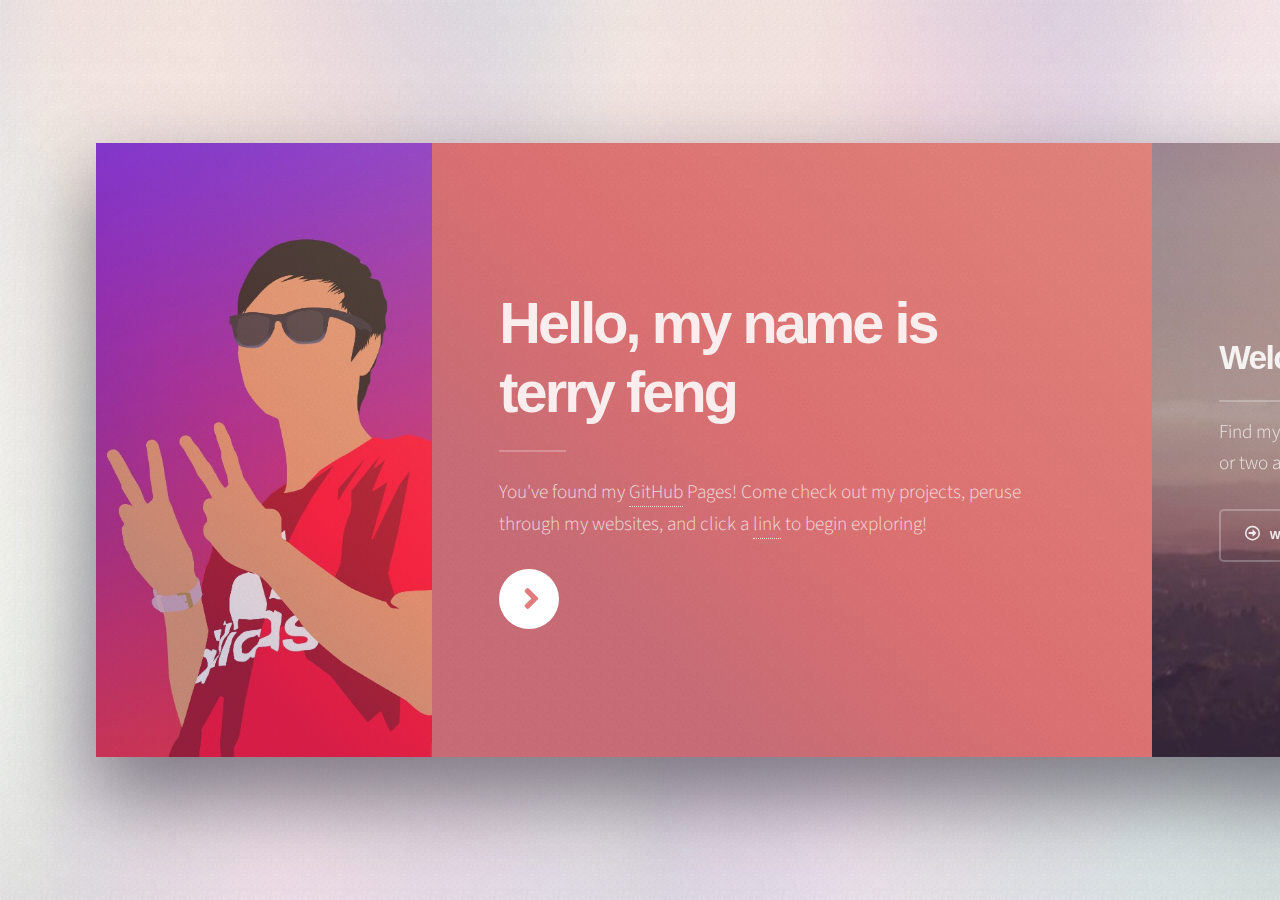
==== commit 04ade631: "Added indexing" ====
--- a/index.html
+++ b/index.html
@@ -38,10 +38,17 @@
 							</section>
 
 						<!-- Panel (Spotlight) -->
-							<section class="panel spotlight medium left" id="first">
-								<div class="content span-7">
+							<section class="panel spotlight large left" id="first">
+								<div class="content span-6">
                                     <h2 class="major">Welcome to the Project Gallery!</h2>
                                     <p>Find my latest repositories, check out some of my archived work, or learn a thing or two about me, design, and code!</p>
+									<ul class="actions">
+										<li><a href="#websites" class="button icon fa-arrow-alt-circle-right" target="_blank">Websites</a></li>
+                                        <li><a href="#code" class="button icon fa-arrow-alt-circle-right">Code</a></li>
+                                        <!-- 
+                                            <li><a href="#code" class="button" target="_blank">Archives</a></li>
+                                        -->
+                                    </ul>
 								</div>
 								<div class="image filtered tint span-1-75" data-position="25% 25%">
 									<img src="personal_images/bg.jpg" alt="tree on mountain">
@@ -49,8 +56,8 @@
                             </section>
 
                         <!-- Panel Websites-->
-                            <section class="panel">
-								<div class="intro color1">
+                            <section class="panel" id="websites">
+								<div class="intro color4">
                                     <h2 class="major">Websites</h2>
                                     <p>Website projects that I've been working on. Everything from ReactJS to just the good ol HTML/CSS.</p>
                                 </div>
@@ -61,7 +68,7 @@
 								<div class="content span-5">
                                     <h2 class="major">Feed a Star-Nosed Mole</h2>
                                     <strong>A cute browser game powered simply on JavaScript</strong>
-                                    <p>Based off the hit classic <em>Whack-a-Mole</em>! Play as Tweedly, the bird, and feed cute, starving, and ever impatient (!) star-nosed moles. Fill up Sam, the worm meter, as you fill up these cute little moles by feeding them worm treats. There's plenty of worms to go around so keep everyone happy! </p>
+                                    <p>Based off the hit classic <em>Whack-a-Mole</em>! Play as Tweety the Bird, and feed cute, starving, and ever impatient (!) star-nosed moles. Fill up Willy the Worm Meter, as you fill up these cute little moles by feeding them worm treats. There's plenty of worms to go around so keep everyone happy! </p>
 									<ul class="actions">
 										<li><a href="https://terryzfeng.github.io/feed-a-star-nosed-mole" class="button primary color2" target="_blank">Play</a></li>
                                         <li><a href="https://github.com/terryzfeng/feed-a-star-nosed-mole" class="button" target="_blank">GitHub</a></li>
@@ -88,9 +95,9 @@
 							</section>
 
 						<!-- Panel CODE -->
-							<section class="panel">
+							<section class="panel" id="code">
 								<div class="intro color2">
-                                    <h2 class="major">Programs</h2>
+                                    <h2 class="major">Code</h2>
                                     <p>Coding projects that I've been working on. Everything from Java to C/C++.</p>
                                 <div>
                                 </div>
@@ -110,8 +117,22 @@
 								<div class="image filtered tinted" data-position="top right">
 									<img src="personal_images/psalms.png" alt="blurred code" />
 								</div>
-							</section>
-
+                            </section>
+
+                        <!-- Section -->
+                            <section class="panel spotlight large left">
+								<div class="content span-6">
+                                    <h2 class="major">Look at Me Mom, I Can Cook! (LAMMIC!)</h2>
+                                    <strong>Meal Prep, Recipe Book, and Health Tracking All in One</strong>
+                                    <p>An Android application a couple friends and I built for <a href="https://sdhacks.io" target="_blank">SD Hacks</a> 2019. Perfect for college students to budget and prep meals, learn to cook, as well track dietary habits. Focus on eating healthy, living nutritiously, and most importantly, up your cooking game with a variety of simple to gourmet recipes. View our Devpost <a href="https://devpost.com/software/look-at-me-mom-i-can-cook-lammicc" target="_blank">here</a>!</p>
+									<ul class="actions">
+                                        <li><a href="https://github.com/evanjserrano/SDHacks2019" class="button" target="_blank">GitHub</a></li>
+                                    </ul>
+								</div>
+								<div class="image filtered tinted" data-position="top right">
+									<img src="personal_images/lammic.png" alt="blurred code" />
+								</div>
+							</section>
 						<!-- Panel -->
 							<section class="panel color4-alt">
 								<div class="intro color4">
@@ -125,19 +146,19 @@
 											<div class="fields">
 												<div class="field half">
 													<label for="name">Name</label>
-													<input type="text" name="name" id="name" />
+                                                    <input required type="text" name="name" id="name" />
 												</div>
 												<div class="field half">
 													<label for="email">Email</label>
-													<input type="email" name="email" id="email" />
+													<input required type="email" name="email" id="email" />
 												</div>
 												<div class="field">
 													<label for="message">Message</label>
-													<textarea name="message" id="message" rows="4"></textarea>
+													<textarea required name="message" id="message" rows="4"></textarea>
 												</div>
 											</div>
 											<ul class="actions">
-												<li><input type="submit" value="Send Message" class="button primary" /></li>
+												<li><input type="submit" value="Send Message" class="button primary"/></li>
 											</ul>
 										</form>
 									</div>
@@ -173,11 +194,10 @@
 
 			</div>
 
-		<!-- Scripts -->
+        <!-- Scripts -->
 			<script src="assets/js/jquery.min.js"></script>
 			<script src="assets/js/browser.min.js"></script>
 			<script src="assets/js/breakpoints.min.js"></script>
 			<script src="assets/js/main.js"></script>
-
 	</body>
-</html>+</html>
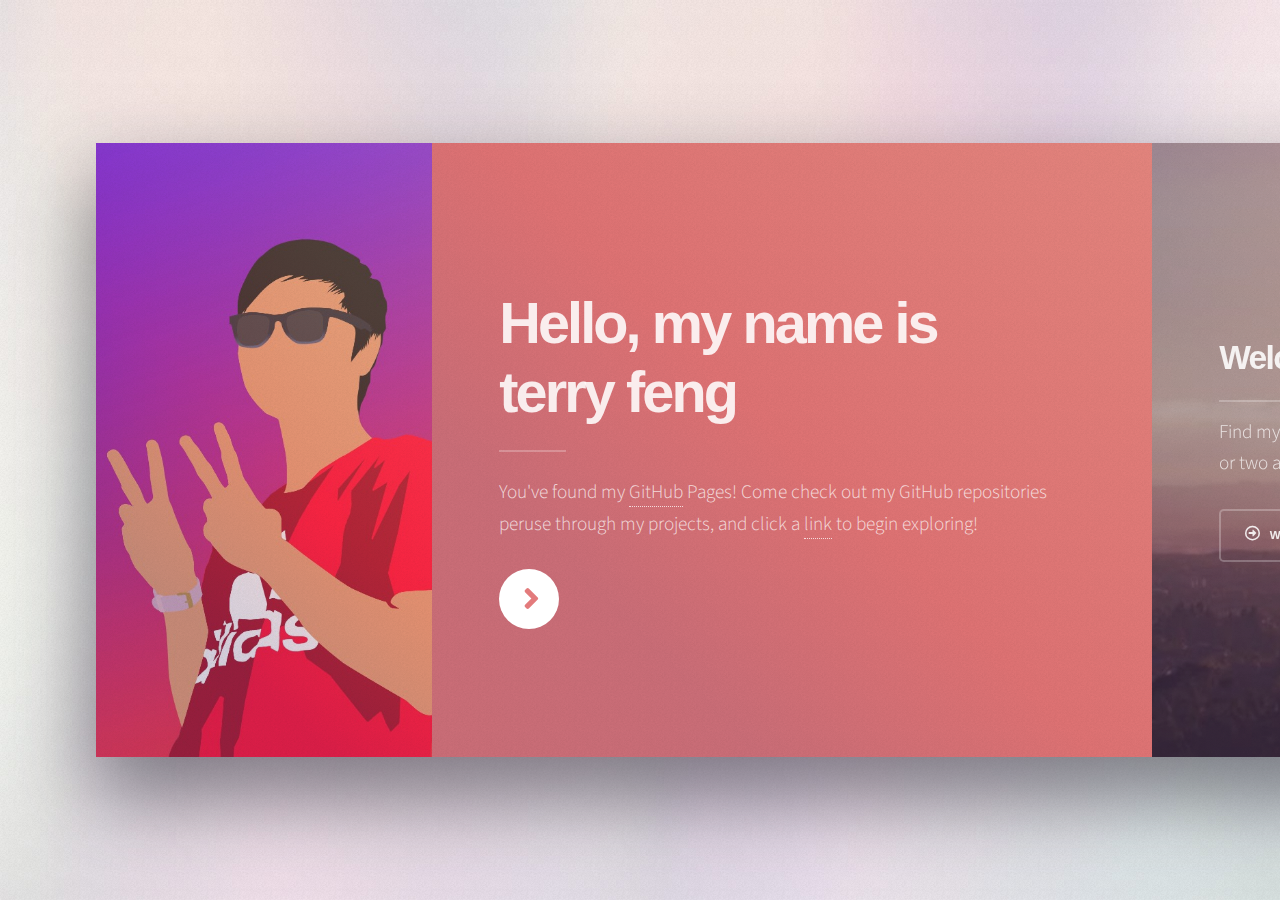
==== commit ea182cdd: "og:fb" ====
--- a/index.html
+++ b/index.html
@@ -7,9 +7,23 @@
 -->
 <html>
 	<head>
-		<title>terry feng</title>
+        <title>terry feng</title>
+        <base href="https://terryzfeng.github.io/index.html">
 		<meta charset="utf-8" />
-		<meta name="viewport" content="width=device-width, initial-scale=1, user-scalable=no" />
+        <meta name="viewport" content="width=device-width, initial-scale=1, user-scalable=no" />
+        <!-- CUSTOM -->
+        <meta name="theme-color" content="#e37b7c">
+        <meta name="description" content="Welcome to terry feng's GitHub repository gallery. Come check out my projects, peruse through my websites, and explore my work!">
+        <meta name="robots" content="index,follow">
+        <meta name="googlebot" content="index,follow">
+
+        <!-- facebook -->
+        <meta property="og:url"                content="http://terryzfeng.github.io" />
+        <meta property="og:type"               content="website" />
+        <meta property="og:title"              content="terry feng" />
+        <meta property="og:description"        content="Welcome to terry feng's GitHub repository gallery." />
+        <meta property="og:image"              content="https://terryzfeng.github.io/personal_images/site.jpg" />
+
         <link rel="stylesheet" href="assets/css/main.css" />
         <link rel="shortcut icon" type="image/x-icon" href="favicon.ico" />
 		<noscript><link rel="stylesheet" href="assets/css/noscript.css" /></noscript>
@@ -27,7 +41,7 @@
 								<div class="content color2-alt span-3-75">
 									<h1 class="major">Hello, my name is<br />
 									terry feng</h1>
-                                    <p>You've found my <a href="https://github.com/terryzfeng" target="_blank">GitHub</a> Pages! Come check out my projects, peruse through my websites, and click a <a href="#first">link</a> to begin exploring!</p>
+                                    <p>You've found my <a href="https://github.com/terryzfeng" target="_blank">GitHub</a> Pages! Come check out my GitHub repositories peruse through my projects, and click a <a href="#first">link</a> to begin exploring!</p>
 									<ul class="actions">
 										<li><a href="#first" class="button primary color2 circle icon solid fa-angle-right">Next</a></li>
 									</ul>
@@ -67,7 +81,7 @@
 							<section class="panel spotlight large left">
 								<div class="content span-5">
                                     <h2 class="major">Feed a Star-Nosed Mole</h2>
-                                    <strong>A cute browser game powered simply on JavaScript</strong>
+                                    <strong>A cute browser game powered on pure JavaScript</strong>
                                     <p>Based off the hit classic <em>Whack-a-Mole</em>! Play as Tweety the Bird, and feed cute, starving, and ever impatient (!) star-nosed moles. Fill up Willy the Worm Meter, as you fill up these cute little moles by feeding them worm treats. There's plenty of worms to go around so keep everyone happy! </p>
 									<ul class="actions">
 										<li><a href="https://terryzfeng.github.io/feed-a-star-nosed-mole" class="button primary color2" target="_blank">Play</a></li>
